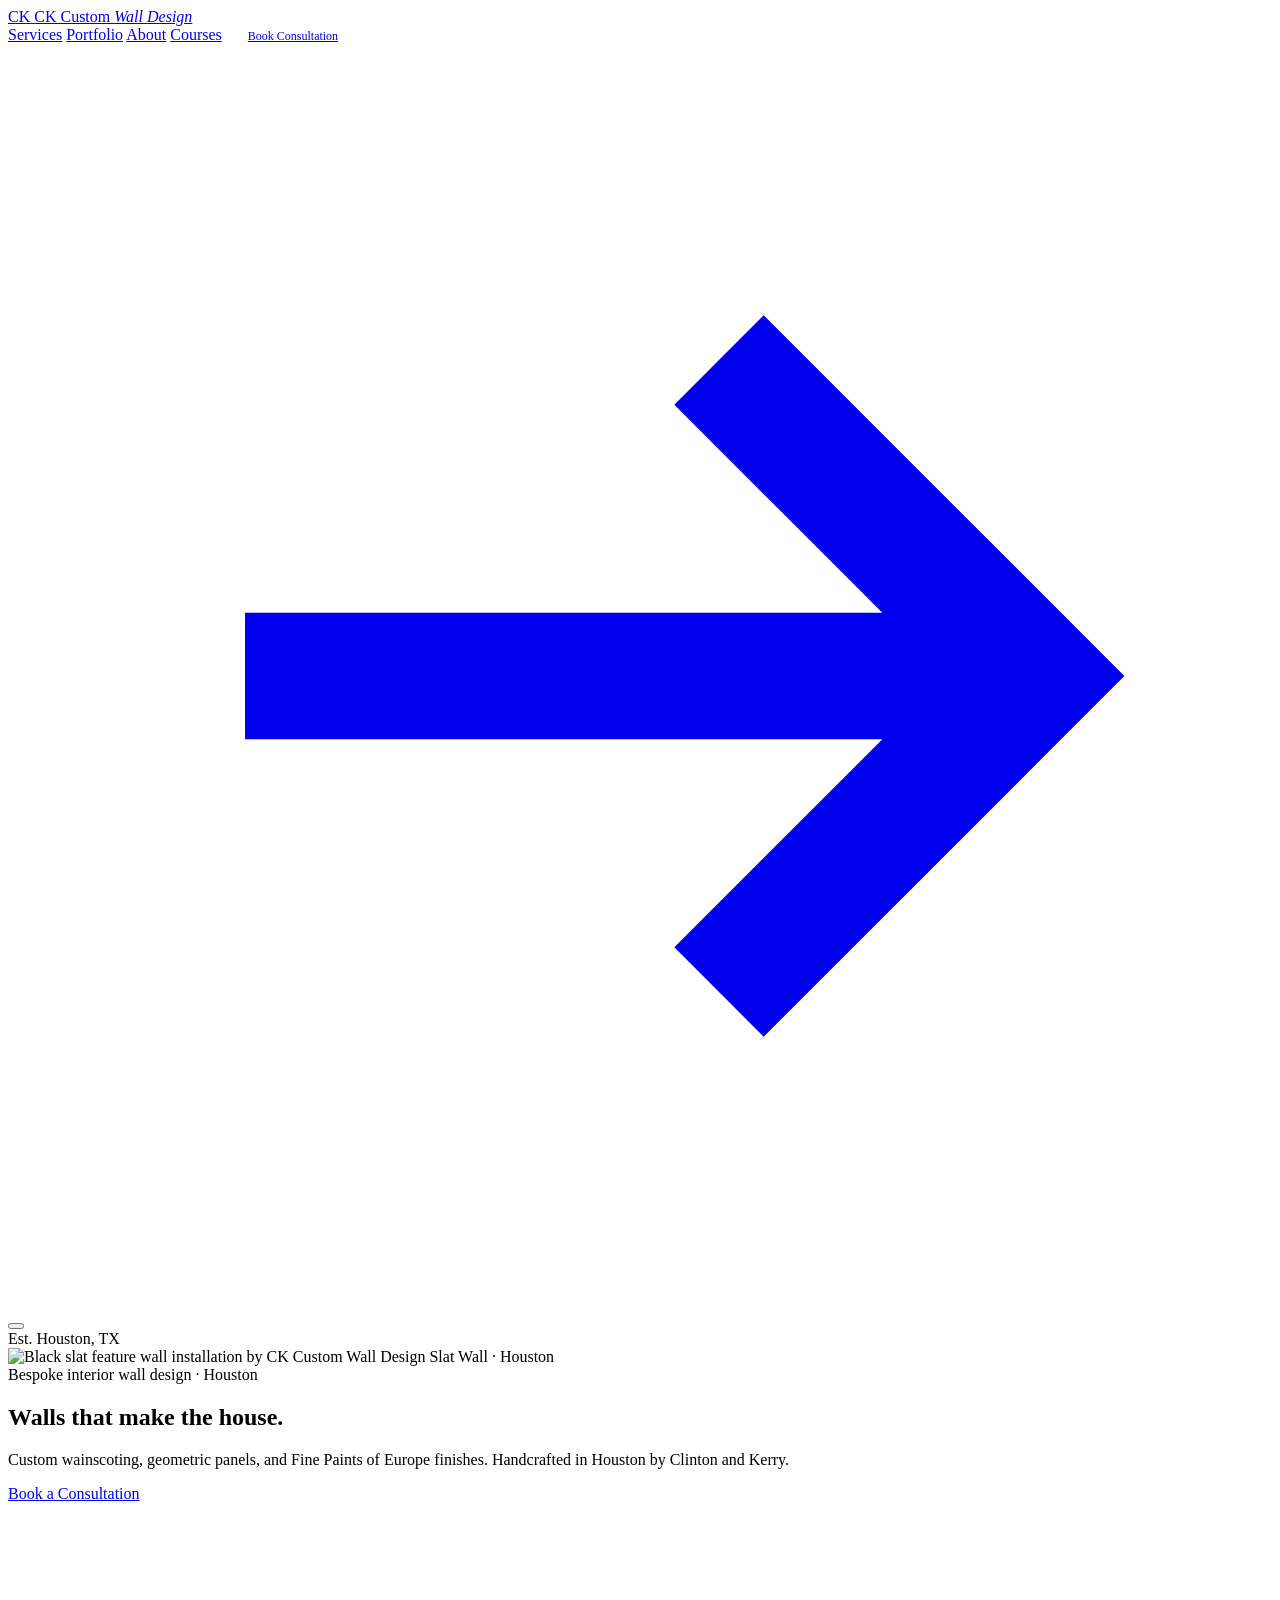
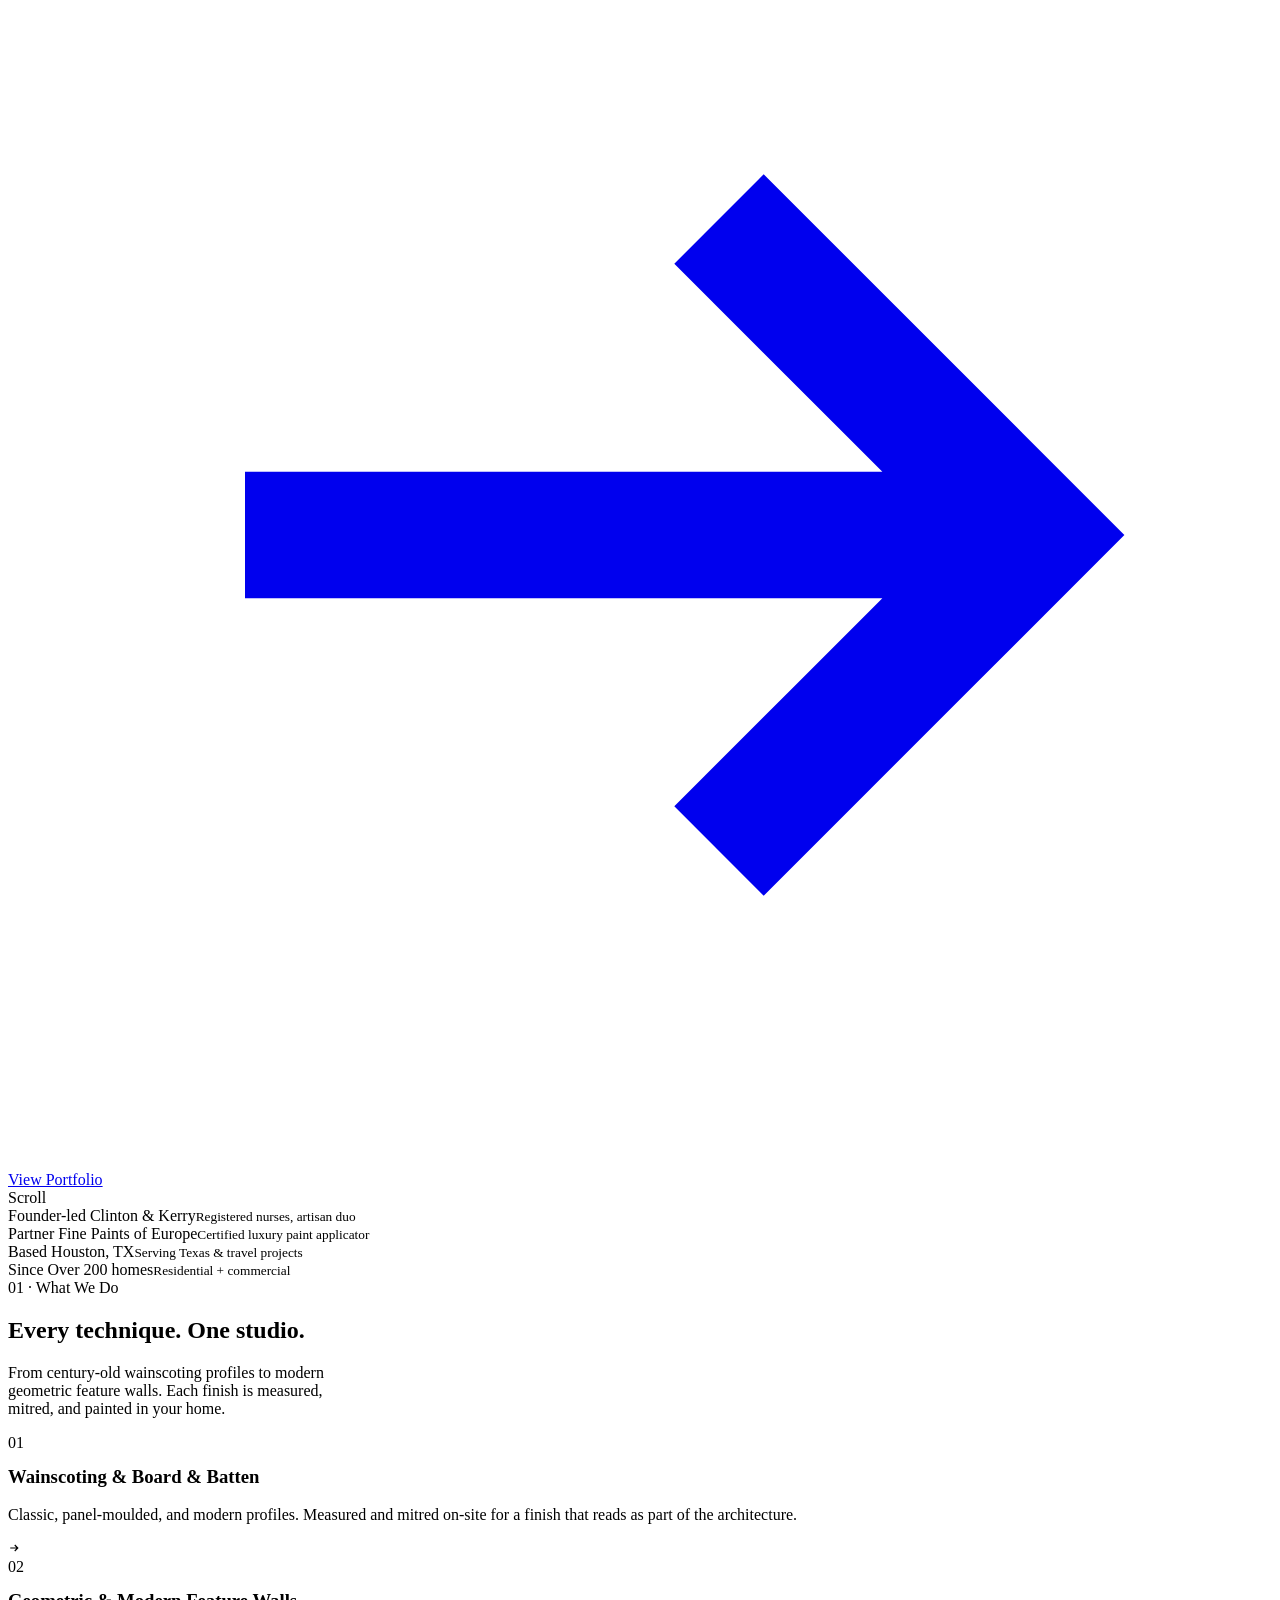
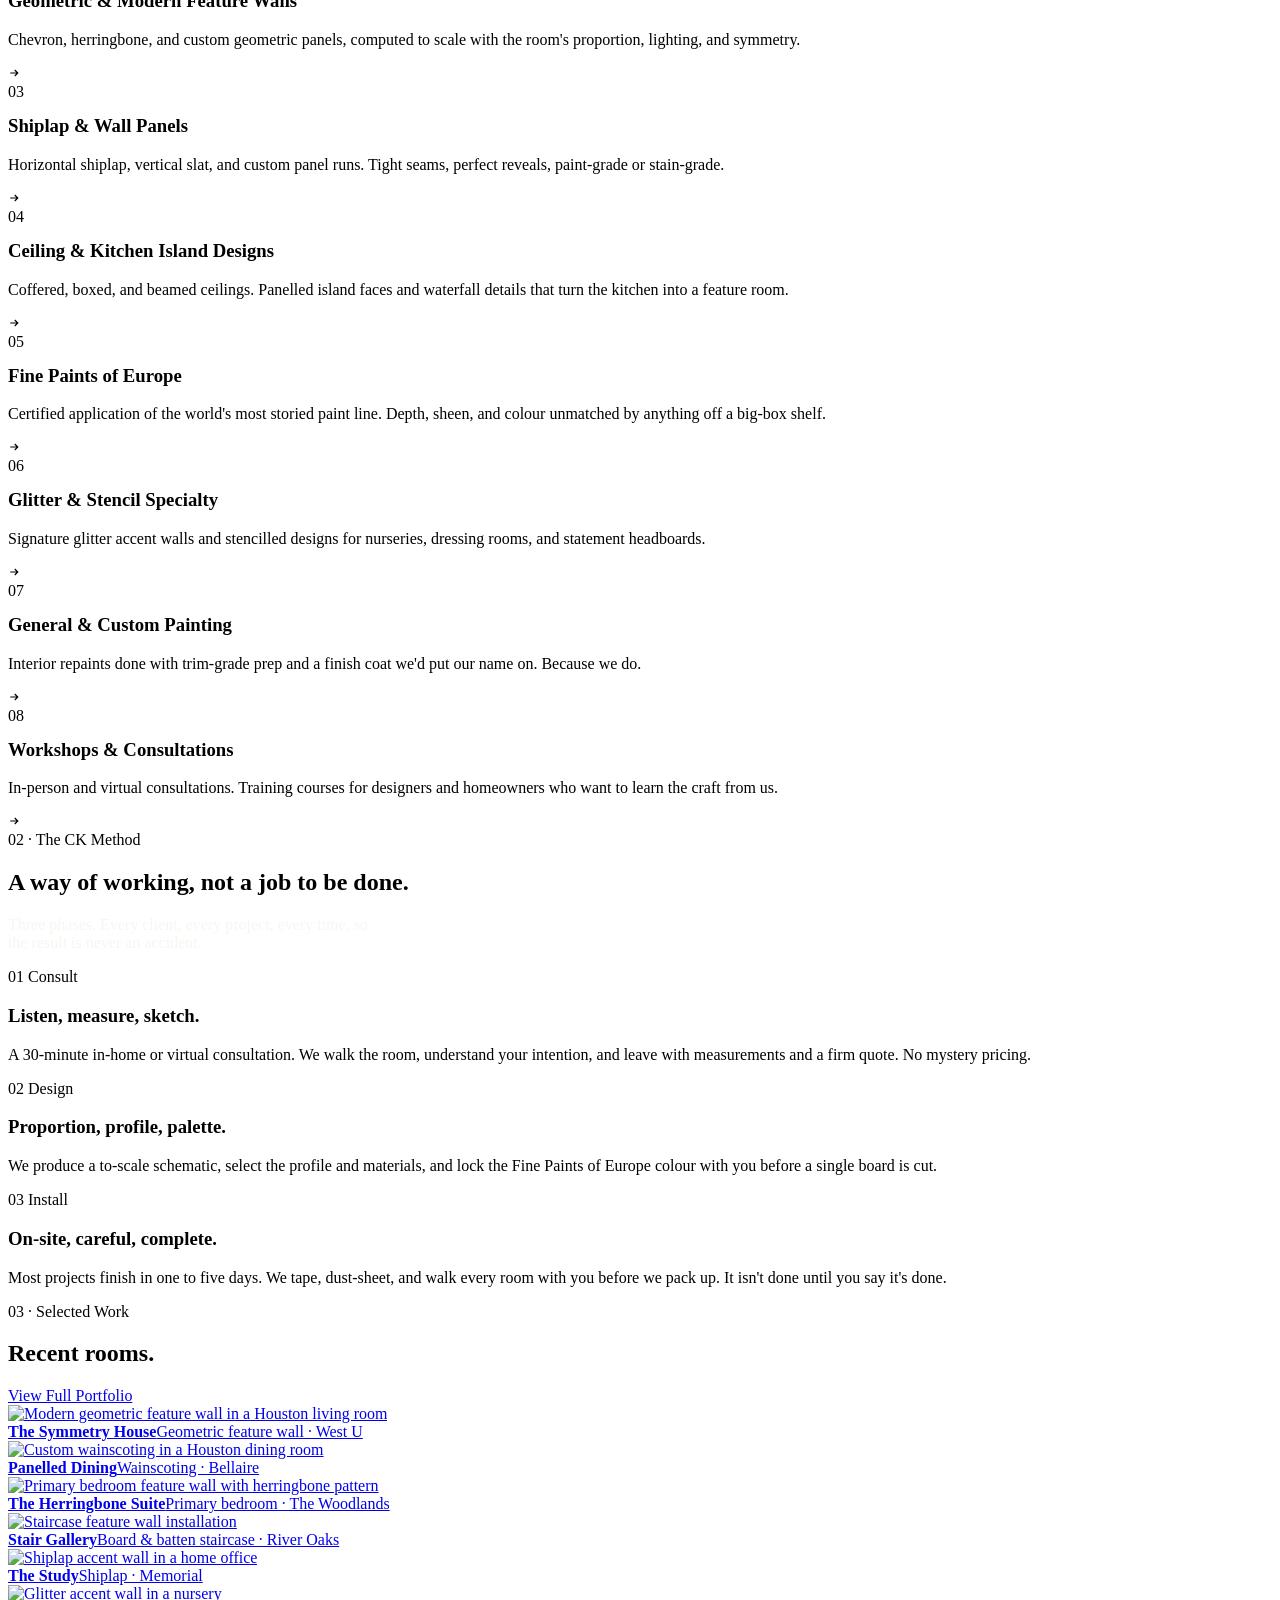
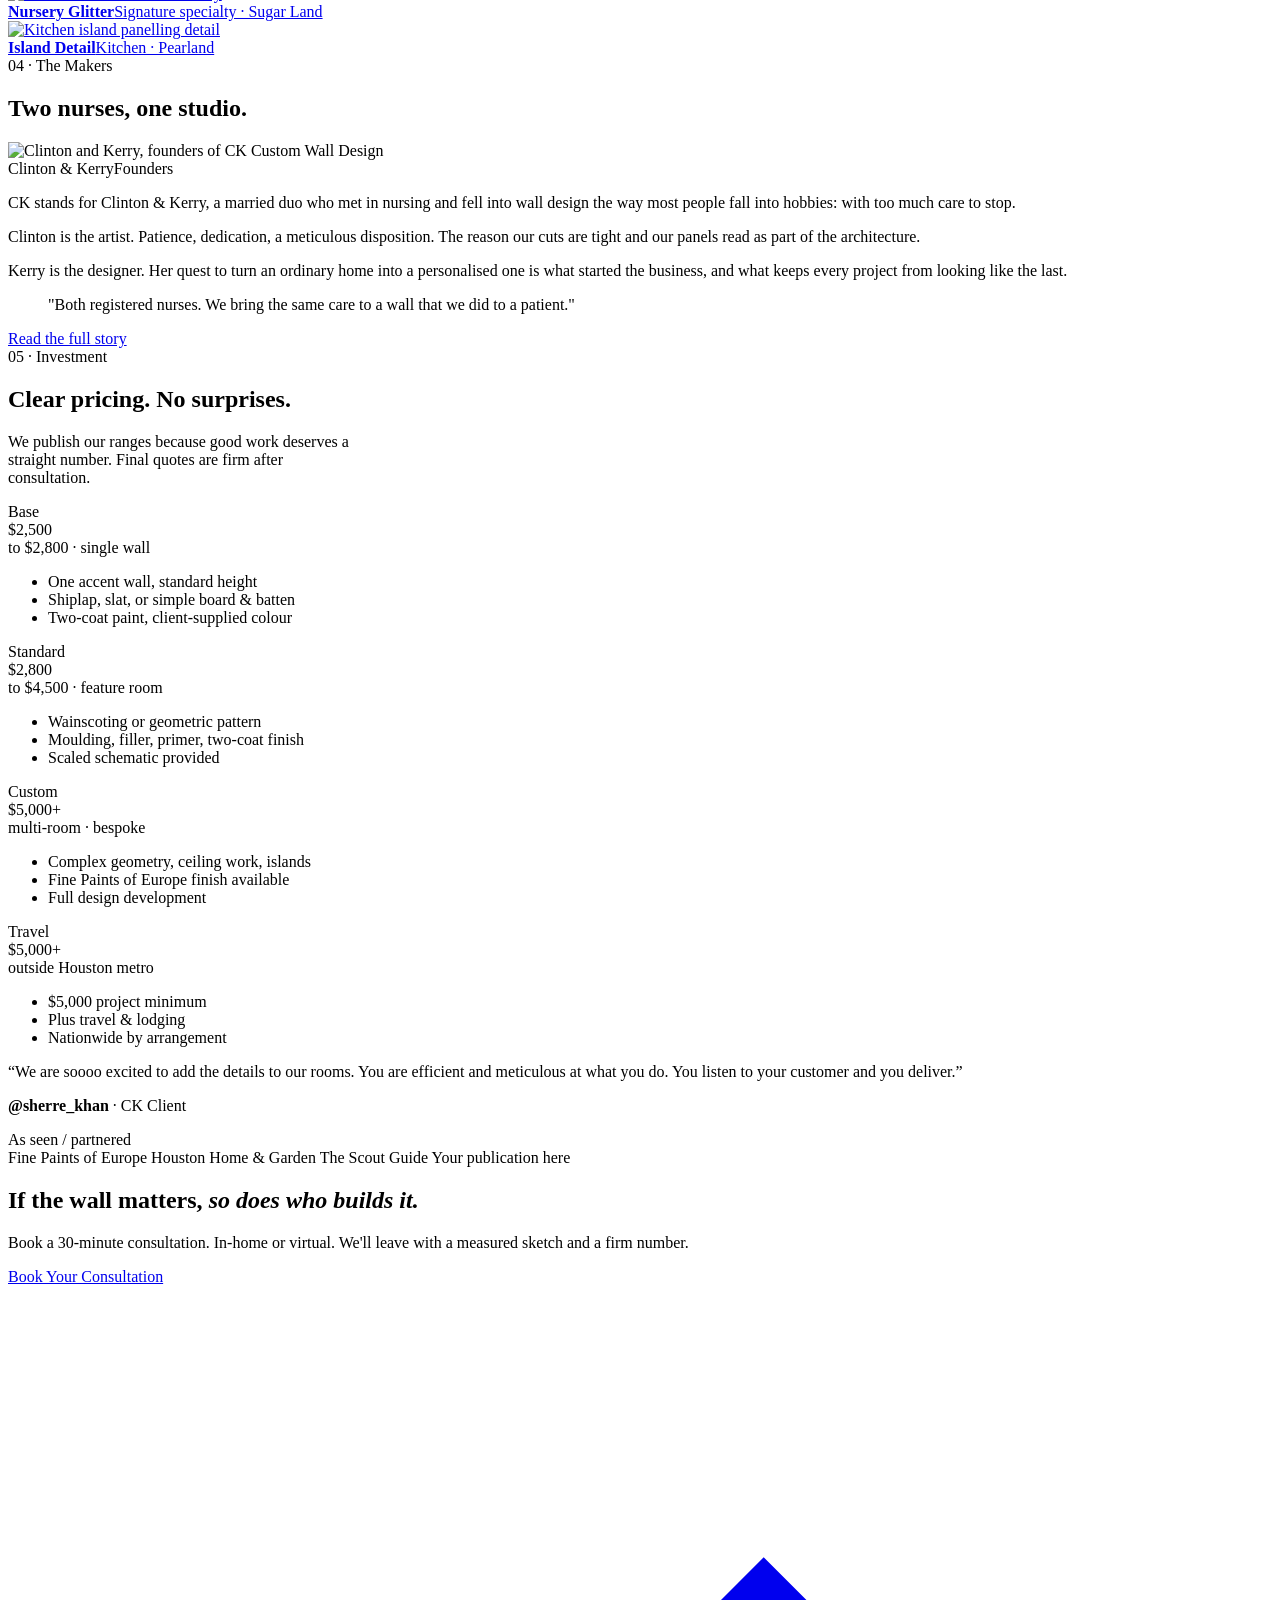
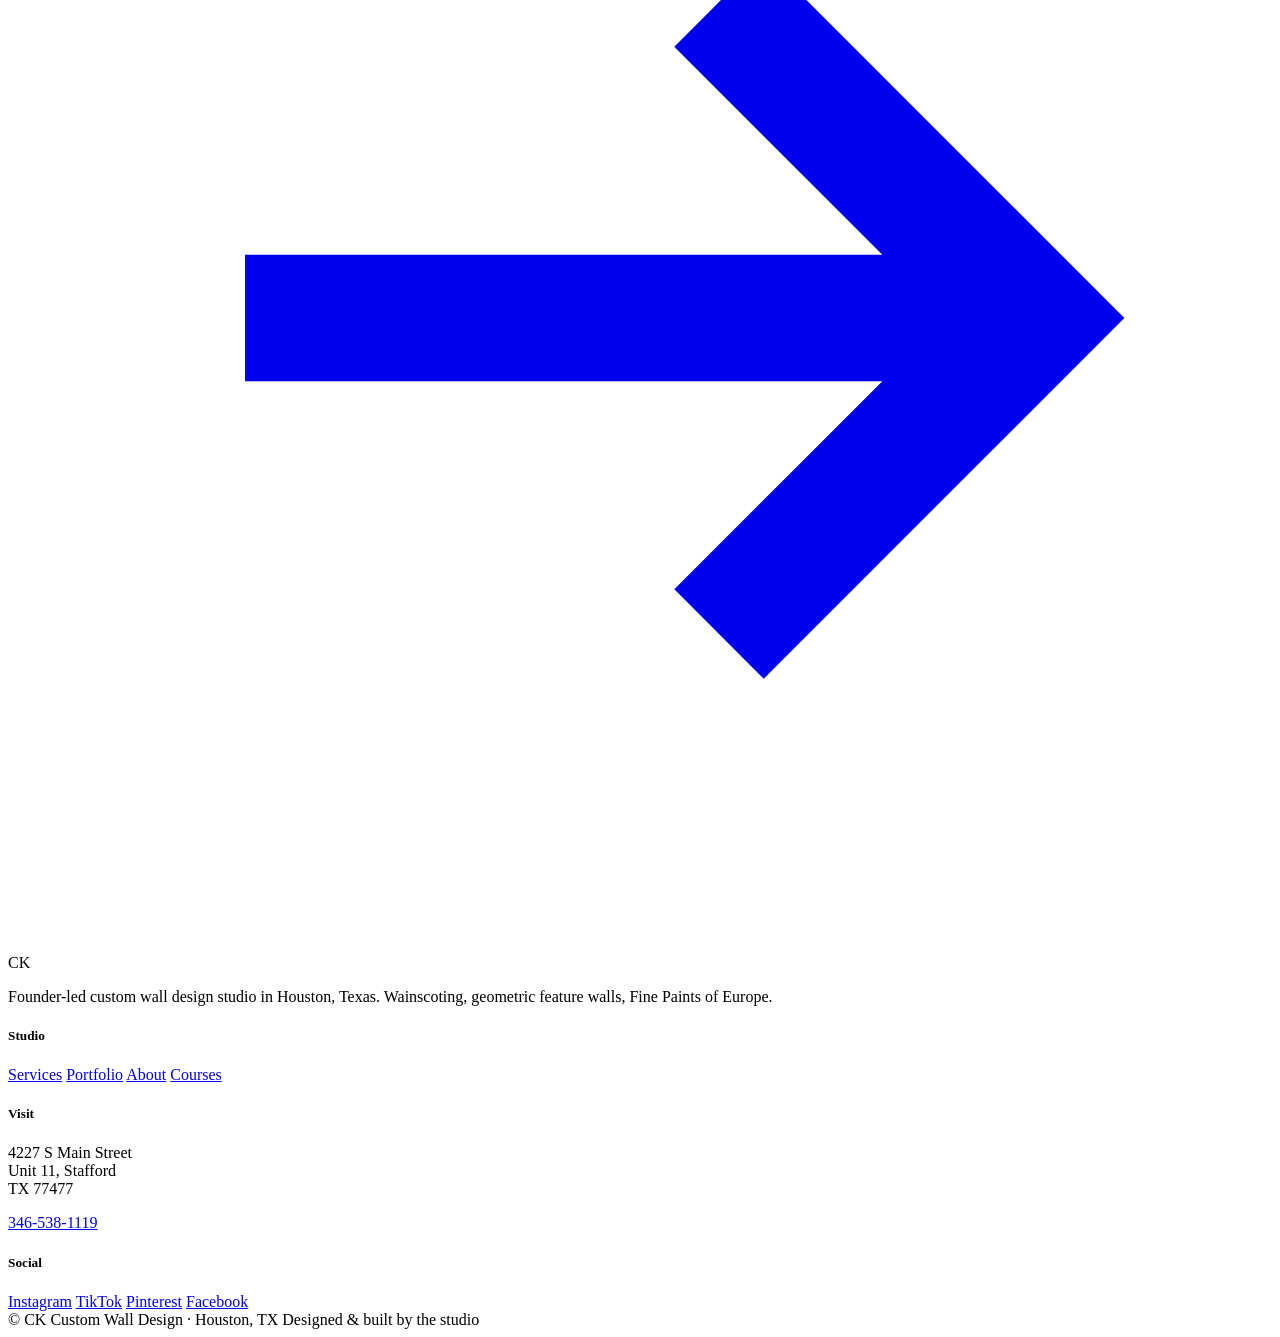
==== site/index.html @ 5514e790 "Initial commit: CK Custom Wall Design rebuild Research-backed rebuild of ckcustomwalldesign.com: - 6" ====
<!DOCTYPE html>
<html lang="en">
<head>
<meta charset="UTF-8">
<meta name="viewport" content="width=device-width,initial-scale=1">
<title>CK Custom Wall Design · Bespoke Feature Walls in Houston</title>
<meta name="description" content="Custom wainscoting, geometric panels, and Fine Paints of Europe finishes. Handcrafted in Houston by Clinton and Kerry at CK Custom Wall Design.">
<meta name="theme-color" content="#0A0A0A">

<meta property="og:type" content="website">
<meta property="og:title" content="CK Custom Wall Design · Bespoke Feature Walls in Houston">
<meta property="og:description" content="Walls that make the house. Founder-led custom wall design studio in Houston, TX.">
<meta property="og:image" content="/assets/og-image.jpg">
<meta property="og:url" content="https://www.ckcustomwalldesign.com/">
<meta name="twitter:card" content="summary_large_image">

<link rel="icon" type="image/svg+xml" href="/assets/favicon.svg">
<link rel="preconnect" href="https://fonts.googleapis.com">
<link rel="preconnect" href="https://fonts.gstatic.com" crossorigin>
<link rel="preconnect" href="https://static.wixstatic.com">
<link href="https://fonts.googleapis.com/css2?family=Instrument+Serif:ital@0;1&family=DM+Sans:wght@300;400;500;600;700&display=swap" rel="stylesheet">
<link rel="stylesheet" href="/css/styles.css">

<script type="application/ld+json">
{
  "@context":"https://schema.org",
  "@type":"LocalBusiness",
  "name":"CK Custom Wall Design",
  "alternateName":"CK Custom Accent & Feature Wall Design",
  "description":"Founder-led custom feature wall design studio in Houston, Texas. Specialists in wainscoting, geometric paneling, and Fine Paints of Europe finishes.",
  "image":"https://www.ckcustomwalldesign.com/assets/og-image.jpg",
  "url":"https://www.ckcustomwalldesign.com/",
  "telephone":"+1-346-538-1119",
  "priceRange":"$$$",
  "address":{"@type":"PostalAddress","streetAddress":"4227 S Main Street, Unit 11","addressLocality":"Stafford","addressRegion":"TX","postalCode":"77477","addressCountry":"US"},
  "founder":[{"@type":"Person","name":"Clinton"},{"@type":"Person","name":"Kerry"}],
  "sameAs":["https://www.instagram.com/ckwalldesigns","https://www.tiktok.com/@ckwalldesigns","https://www.pinterest.com/CKWallDesigns","https://www.facebook.com/CKWallDesigns"]
}
</script>
</head>
<body>

<!-- ============ NAV ============ -->
<header class="nav" role="banner">
  <a href="/" class="nav-logo" aria-label="CK Custom Wall Design home">
    <span class="mark">CK</span>
    <span>CK Custom <em>Wall Design</em></span>
  </a>
  <nav class="nav-links" aria-label="Primary">
    <a href="/services.html">Services</a>
    <a href="/portfolio.html">Portfolio</a>
    <a href="/about.html">About</a>
    <a href="https://clinton-lindo.mykajabi.com/" target="_blank" rel="noopener">Courses</a>
    <a href="/contact.html" class="btn" style="padding:10px 22px;font-size:12px">Book Consultation
      <svg class="arrow" viewBox="0 0 16 16" fill="none" stroke="currentColor" stroke-width="1.6"><path d="M3 8h10M9 4l4 4-4 4"/></svg>
    </a>
  </nav>
  <button class="nav-toggle" aria-label="Toggle menu" aria-expanded="false"><span></span></button>
</header>

<main>

<!-- ============ HERO ============ -->
<section class="hero wrap" aria-labelledby="hero-title">
  <div class="hero-mark">Est. Houston, TX</div>

  <!-- Hero feature image (swap for 3D scroll asset when ready, 3:4) -->
  <div class="hero-asset">
    <img src="/assets/portfolio/p27.jpg" alt="Black slat feature wall installation by CK Custom Wall Design" width="1080" height="1440">
    <span class="badge">Slat Wall · Houston</span>
  </div>

  <div class="hero-inner">
    <div class="hero-eyebrow">
      <span class="dot"></span>
      <span class="eyebrow">Bespoke interior wall design · Houston</span>
    </div>
    <h1 id="hero-title">Walls that make the house.</h1>
    <p class="hero-sub">Custom wainscoting, geometric panels, and Fine Paints of Europe finishes. Handcrafted in Houston by Clinton and Kerry.</p>
    <div class="hero-actions">
      <a href="/contact.html" class="btn">Book a Consultation
        <svg class="arrow" viewBox="0 0 16 16" fill="none" stroke="currentColor" stroke-width="1.6"><path d="M3 8h10M9 4l4 4-4 4"/></svg>
      </a>
      <a href="/portfolio.html" class="btn ghost">View Portfolio</a>
    </div>
  </div>

  <div class="hero-scroll-hint">
    <span>Scroll</span><span class="line"></span>
  </div>
</section>

<!-- ============ TRUST BAR ============ -->
<section class="trust" aria-label="Trust indicators">
  <div class="trust-grid">
    <div class="trust-item">
      <span class="label">Founder-led</span>
      <span class="value">Clinton &amp; Kerry<small>Registered nurses, artisan duo</small></span>
    </div>
    <div class="trust-item">
      <span class="label">Partner</span>
      <span class="value">Fine Paints of Europe<small>Certified luxury paint applicator</small></span>
    </div>
    <div class="trust-item">
      <span class="label">Based</span>
      <span class="value">Houston, TX<small>Serving Texas &amp; travel projects</small></span>
    </div>
    <div class="trust-item">
      <span class="label">Since</span>
      <span class="value">Over 200 homes<small>Residential + commercial</small></span>
    </div>
  </div>
</section>

<!-- ============ SERVICES ============ -->
<section class="wrap" data-animate="head" aria-labelledby="services-title">
  <div class="section-head">
    <div class="title">
      <span class="eyebrow">01 · What We Do</span>
      <h2 id="services-title">Every technique. One studio.</h2>
    </div>
    <p class="section-head-right" style="max-width:360px;color:var(--muted)">From century-old wainscoting profiles to modern geometric feature walls. Each finish is measured, mitred, and painted in your home.</p>
  </div>

  <div class="services-grid">
    <article class="service-card">
      <div><span class="num">01</span><h3 style="margin-top:14px">Wainscoting &amp; Board &amp; Batten</h3></div>
      <p>Classic, panel-moulded, and modern profiles. Measured and mitred on-site for a finish that reads as part of the architecture.</p>
      <div class="arrow"><svg width="12" height="12" viewBox="0 0 16 16" fill="none" stroke="currentColor" stroke-width="1.6"><path d="M3 8h10M9 4l4 4-4 4"/></svg></div>
    </article>
    <article class="service-card">
      <div><span class="num">02</span><h3 style="margin-top:14px">Geometric &amp; Modern Feature Walls</h3></div>
      <p>Chevron, herringbone, and custom geometric panels, computed to scale with the room's proportion, lighting, and symmetry.</p>
      <div class="arrow"><svg width="12" height="12" viewBox="0 0 16 16" fill="none" stroke="currentColor" stroke-width="1.6"><path d="M3 8h10M9 4l4 4-4 4"/></svg></div>
    </article>
    <article class="service-card">
      <div><span class="num">03</span><h3 style="margin-top:14px">Shiplap &amp; Wall Panels</h3></div>
      <p>Horizontal shiplap, vertical slat, and custom panel runs. Tight seams, perfect reveals, paint-grade or stain-grade.</p>
      <div class="arrow"><svg width="12" height="12" viewBox="0 0 16 16" fill="none" stroke="currentColor" stroke-width="1.6"><path d="M3 8h10M9 4l4 4-4 4"/></svg></div>
    </article>
    <article class="service-card">
      <div><span class="num">04</span><h3 style="margin-top:14px">Ceiling &amp; Kitchen Island Designs</h3></div>
      <p>Coffered, boxed, and beamed ceilings. Panelled island faces and waterfall details that turn the kitchen into a feature room.</p>
      <div class="arrow"><svg width="12" height="12" viewBox="0 0 16 16" fill="none" stroke="currentColor" stroke-width="1.6"><path d="M3 8h10M9 4l4 4-4 4"/></svg></div>
    </article>
    <article class="service-card">
      <div><span class="num">05</span><h3 style="margin-top:14px">Fine Paints of Europe</h3></div>
      <p>Certified application of the world's most storied paint line. Depth, sheen, and colour unmatched by anything off a big-box shelf.</p>
      <div class="arrow"><svg width="12" height="12" viewBox="0 0 16 16" fill="none" stroke="currentColor" stroke-width="1.6"><path d="M3 8h10M9 4l4 4-4 4"/></svg></div>
    </article>
    <article class="service-card">
      <div><span class="num">06</span><h3 style="margin-top:14px">Glitter &amp; Stencil Specialty</h3></div>
      <p>Signature glitter accent walls and stencilled designs for nurseries, dressing rooms, and statement headboards.</p>
      <div class="arrow"><svg width="12" height="12" viewBox="0 0 16 16" fill="none" stroke="currentColor" stroke-width="1.6"><path d="M3 8h10M9 4l4 4-4 4"/></svg></div>
    </article>
    <article class="service-card">
      <div><span class="num">07</span><h3 style="margin-top:14px">General &amp; Custom Painting</h3></div>
      <p>Interior repaints done with trim-grade prep and a finish coat we'd put our name on. Because we do.</p>
      <div class="arrow"><svg width="12" height="12" viewBox="0 0 16 16" fill="none" stroke="currentColor" stroke-width="1.6"><path d="M3 8h10M9 4l4 4-4 4"/></svg></div>
    </article>
    <article class="service-card">
      <div><span class="num">08</span><h3 style="margin-top:14px">Workshops &amp; Consultations</h3></div>
      <p>In-person and virtual consultations. Training courses for designers and homeowners who want to learn the craft from us.</p>
      <div class="arrow"><svg width="12" height="12" viewBox="0 0 16 16" fill="none" stroke="currentColor" stroke-width="1.6"><path d="M3 8h10M9 4l4 4-4 4"/></svg></div>
    </article>
  </div>
</section>

<!-- ============ METHOD ============ -->
<section class="method" data-animate="head" aria-labelledby="method-title">
  <div class="wrap">
    <div class="section-head">
      <div class="title">
        <span class="eyebrow">02 · The CK Method</span>
        <h2 id="method-title">A way of working, not a job to be done.</h2>
      </div>
      <p class="section-head-right" style="max-width:360px;color:rgba(246,241,234,.7)">Three phases. Every client, every project, every time, so the result is never an accident.</p>
    </div>

    <div class="method-steps">
      <div class="method-step">
        <span class="index">01</span>
        <span class="n">Consult</span>
        <h3>Listen, measure, sketch.</h3>
        <p>A 30-minute in-home or virtual consultation. We walk the room, understand your intention, and leave with measurements and a firm quote. No mystery pricing.</p>
      </div>
      <div class="method-step">
        <span class="index">02</span>
        <span class="n">Design</span>
        <h3>Proportion, profile, palette.</h3>
        <p>We produce a to-scale schematic, select the profile and materials, and lock the Fine Paints of Europe colour with you before a single board is cut.</p>
      </div>
      <div class="method-step">
        <span class="index">03</span>
        <span class="n">Install</span>
        <h3>On-site, careful, complete.</h3>
        <p>Most projects finish in one to five days. We tape, dust-sheet, and walk every room with you before we pack up. It isn't done until you say it's done.</p>
      </div>
    </div>
  </div>
</section>

<!-- ============ SELECTED WORK ============ -->
<section class="wrap" data-animate="head" aria-labelledby="work-title">
  <div class="section-head">
    <div class="title">
      <span class="eyebrow">03 · Selected Work</span>
      <h2 id="work-title">Recent rooms.</h2>
    </div>
    <a href="/portfolio.html" class="btn ghost">View Full Portfolio</a>
  </div>

  <div class="portfolio-grid">
    <a href="/portfolio.html" class="p-tile span7">
      <img src="/assets/portfolio/p01.jpg" alt="Modern geometric feature wall in a Houston living room" loading="lazy">
      <div class="caption"><strong>The Symmetry House</strong><span>Geometric feature wall · West U</span></div>
    </a>
    <a href="/portfolio.html" class="p-tile span5">
      <img src="/assets/portfolio/p03.jpg" alt="Custom wainscoting in a Houston dining room" loading="lazy">
      <div class="caption"><strong>Panelled Dining</strong><span>Wainscoting · Bellaire</span></div>
    </a>
    <a href="/portfolio.html" class="p-tile span5">
      <img src="/assets/portfolio/p02.jpg" alt="Primary bedroom feature wall with herringbone pattern" loading="lazy">
      <div class="caption"><strong>The Herringbone Suite</strong><span>Primary bedroom · The Woodlands</span></div>
    </a>
    <a href="/portfolio.html" class="p-tile span7">
      <img src="/assets/portfolio/p05.jpg" alt="Staircase feature wall installation" loading="lazy">
      <div class="caption"><strong>Stair Gallery</strong><span>Board &amp; batten staircase · River Oaks</span></div>
    </a>
    <a href="/portfolio.html" class="p-tile span4" style="grid-column:span 4">
      <img src="/assets/portfolio/p06.jpg" alt="Shiplap accent wall in a home office" loading="lazy">
      <div class="caption"><strong>The Study</strong><span>Shiplap · Memorial</span></div>
    </a>
    <a href="/portfolio.html" class="p-tile span4" style="grid-column:span 4">
      <img src="/assets/portfolio/p07.jpg" alt="Glitter accent wall in a nursery" loading="lazy">
      <div class="caption"><strong>Nursery Glitter</strong><span>Signature specialty · Sugar Land</span></div>
    </a>
    <a href="/portfolio.html" class="p-tile span4" style="grid-column:span 4">
      <img src="/assets/portfolio/p08.jpg" alt="Kitchen island panelling detail" loading="lazy">
      <div class="caption"><strong>Island Detail</strong><span>Kitchen · Pearland</span></div>
    </a>
  </div>
</section>

<!-- ============ FOUNDERS ============ -->
<section class="founders" data-animate="head" aria-labelledby="founders-title">
  <div class="wrap">
    <div class="section-head">
      <div class="title">
        <span class="eyebrow">04 · The Makers</span>
        <h2 id="founders-title">Two nurses, one studio.</h2>
      </div>
    </div>

    <div class="founders-grid">
      <div class="founders-portrait">
        <img src="/assets/founders/clinton-kerry.jpg" alt="Clinton and Kerry, founders of CK Custom Wall Design" loading="lazy" width="800" height="1000">
        <div class="caption-strip"><span>Clinton &amp; Kerry</span><span>Founders</span></div>
      </div>
      <div class="founders-copy">
        <p class="lede">CK stands for Clinton &amp; Kerry, a married duo who met in nursing and fell into wall design the way most people fall into hobbies: with too much care to stop.</p>
        <p>Clinton is the artist. Patience, dedication, a meticulous disposition. The reason our cuts are tight and our panels read as part of the architecture.</p>
        <p>Kerry is the designer. Her quest to turn an ordinary home into a personalised one is what started the business, and what keeps every project from looking like the last.</p>
        <blockquote class="founders-quote">
          "Both registered nurses. We bring the same care to a wall that we did to a patient."
        </blockquote>
        <a href="/about.html" class="btn ghost">Read the full story</a>
      </div>
    </div>
  </div>
</section>

<!-- ============ PRICING ============ -->
<section class="wrap" data-animate="head" aria-labelledby="pricing-title">
  <div class="section-head">
    <div class="title">
      <span class="eyebrow">05 · Investment</span>
      <h2 id="pricing-title">Clear pricing. No surprises.</h2>
    </div>
    <p class="section-head-right" style="max-width:360px;color:var(--muted)">We publish our ranges because good work deserves a straight number. Final quotes are firm after consultation.</p>
  </div>

  <div class="pricing-grid">
    <article class="price-card">
      <span class="tier">Base</span>
      <div class="amount">$2,500</div>
      <div class="range">to $2,800 · single wall</div>
      <ul>
        <li>One accent wall, standard height</li>
        <li>Shiplap, slat, or simple board &amp; batten</li>
        <li>Two-coat paint, client-supplied colour</li>
      </ul>
    </article>
    <article class="price-card">
      <span class="tier">Standard</span>
      <div class="amount">$2,800</div>
      <div class="range">to $4,500 · feature room</div>
      <ul>
        <li>Wainscoting or geometric pattern</li>
        <li>Moulding, filler, primer, two-coat finish</li>
        <li>Scaled schematic provided</li>
      </ul>
    </article>
    <article class="price-card">
      <span class="tier">Custom</span>
      <div class="amount">$5,000+</div>
      <div class="range">multi-room · bespoke</div>
      <ul>
        <li>Complex geometry, ceiling work, islands</li>
        <li>Fine Paints of Europe finish available</li>
        <li>Full design development</li>
      </ul>
    </article>
    <article class="price-card">
      <span class="tier">Travel</span>
      <div class="amount">$5,000+</div>
      <div class="range">outside Houston metro</div>
      <ul>
        <li>$5,000 project minimum</li>
        <li>Plus travel &amp; lodging</li>
        <li>Nationwide by arrangement</li>
      </ul>
    </article>
  </div>
</section>

<!-- ============ QUOTE ============ -->
<section class="quote" aria-label="Client testimonial">
  <q>We are soooo excited to add the details to our rooms. You are efficient and meticulous at what you do. You listen to your customer and you deliver.</q>
  <p class="attr"><strong>@sherre_khan</strong> · CK Client</p>
</section>

<!-- ============ PRESS ============ -->
<section class="press" aria-label="Featured in">
  <div class="press-inner">
    <span class="press-label">As seen / partnered</span>
    <div class="press-logos">
      <span>Fine Paints of Europe</span>
      <span>Houston Home &amp; Garden</span>
      <span>The Scout Guide</span>
      <span class="placeholder">Your publication here</span>
    </div>
  </div>
</section>

<!-- ============ FINAL CTA ============ -->
<section class="final-cta" aria-label="Book consultation">
  <div class="final-cta-inner">
    <h2>If the wall matters, <em>so does who builds it.</em></h2>
    <p>Book a 30-minute consultation. In-home or virtual. We'll leave with a measured sketch and a firm number.</p>
    <a href="/contact.html" class="btn on-dark">Book Your Consultation
      <svg class="arrow" viewBox="0 0 16 16" fill="none" stroke="currentColor" stroke-width="1.6"><path d="M3 8h10M9 4l4 4-4 4"/></svg>
    </a>
  </div>
</section>

</main>

<!-- ============ FOOTER ============ -->
<footer>
  <div class="footer-grid">
    <div class="footer-brand">
      <span class="mark">CK</span>
      <p>Founder-led custom wall design studio in Houston, Texas. Wainscoting, geometric feature walls, Fine Paints of Europe.</p>
    </div>
    <div class="footer-col">
      <h5>Studio</h5>
      <a href="/services.html">Services</a>
      <a href="/portfolio.html">Portfolio</a>
      <a href="/about.html">About</a>
      <a href="https://clinton-lindo.mykajabi.com/" target="_blank" rel="noopener">Courses</a>
    </div>
    <div class="footer-col">
      <h5>Visit</h5>
      <p>4227 S Main Street<br>Unit 11, Stafford<br>TX 77477</p>
      <a href="tel:+13465381119">346-538-1119</a>
    </div>
    <div class="footer-col">
      <h5>Social</h5>
      <a href="https://www.instagram.com/ckwalldesigns" rel="noopener">Instagram</a>
      <a href="https://www.tiktok.com/@ckwalldesigns" rel="noopener">TikTok</a>
      <a href="https://www.pinterest.com/CKWallDesigns" rel="noopener">Pinterest</a>
      <a href="https://www.facebook.com/CKWallDesigns" rel="noopener">Facebook</a>
    </div>
  </div>
  <div class="footer-bottom">
    <span>© <span data-year></span> CK Custom Wall Design · Houston, TX</span>
    <span>Designed &amp; built by the studio</span>
  </div>
</footer>

<script src="https://cdnjs.cloudflare.com/ajax/libs/gsap/3.12.5/gsap.min.js" defer></script>
<script src="https://cdnjs.cloudflare.com/ajax/libs/gsap/3.12.5/ScrollTrigger.min.js" defer></script>
<script src="/js/main.js" defer></script>

</body>
</html>
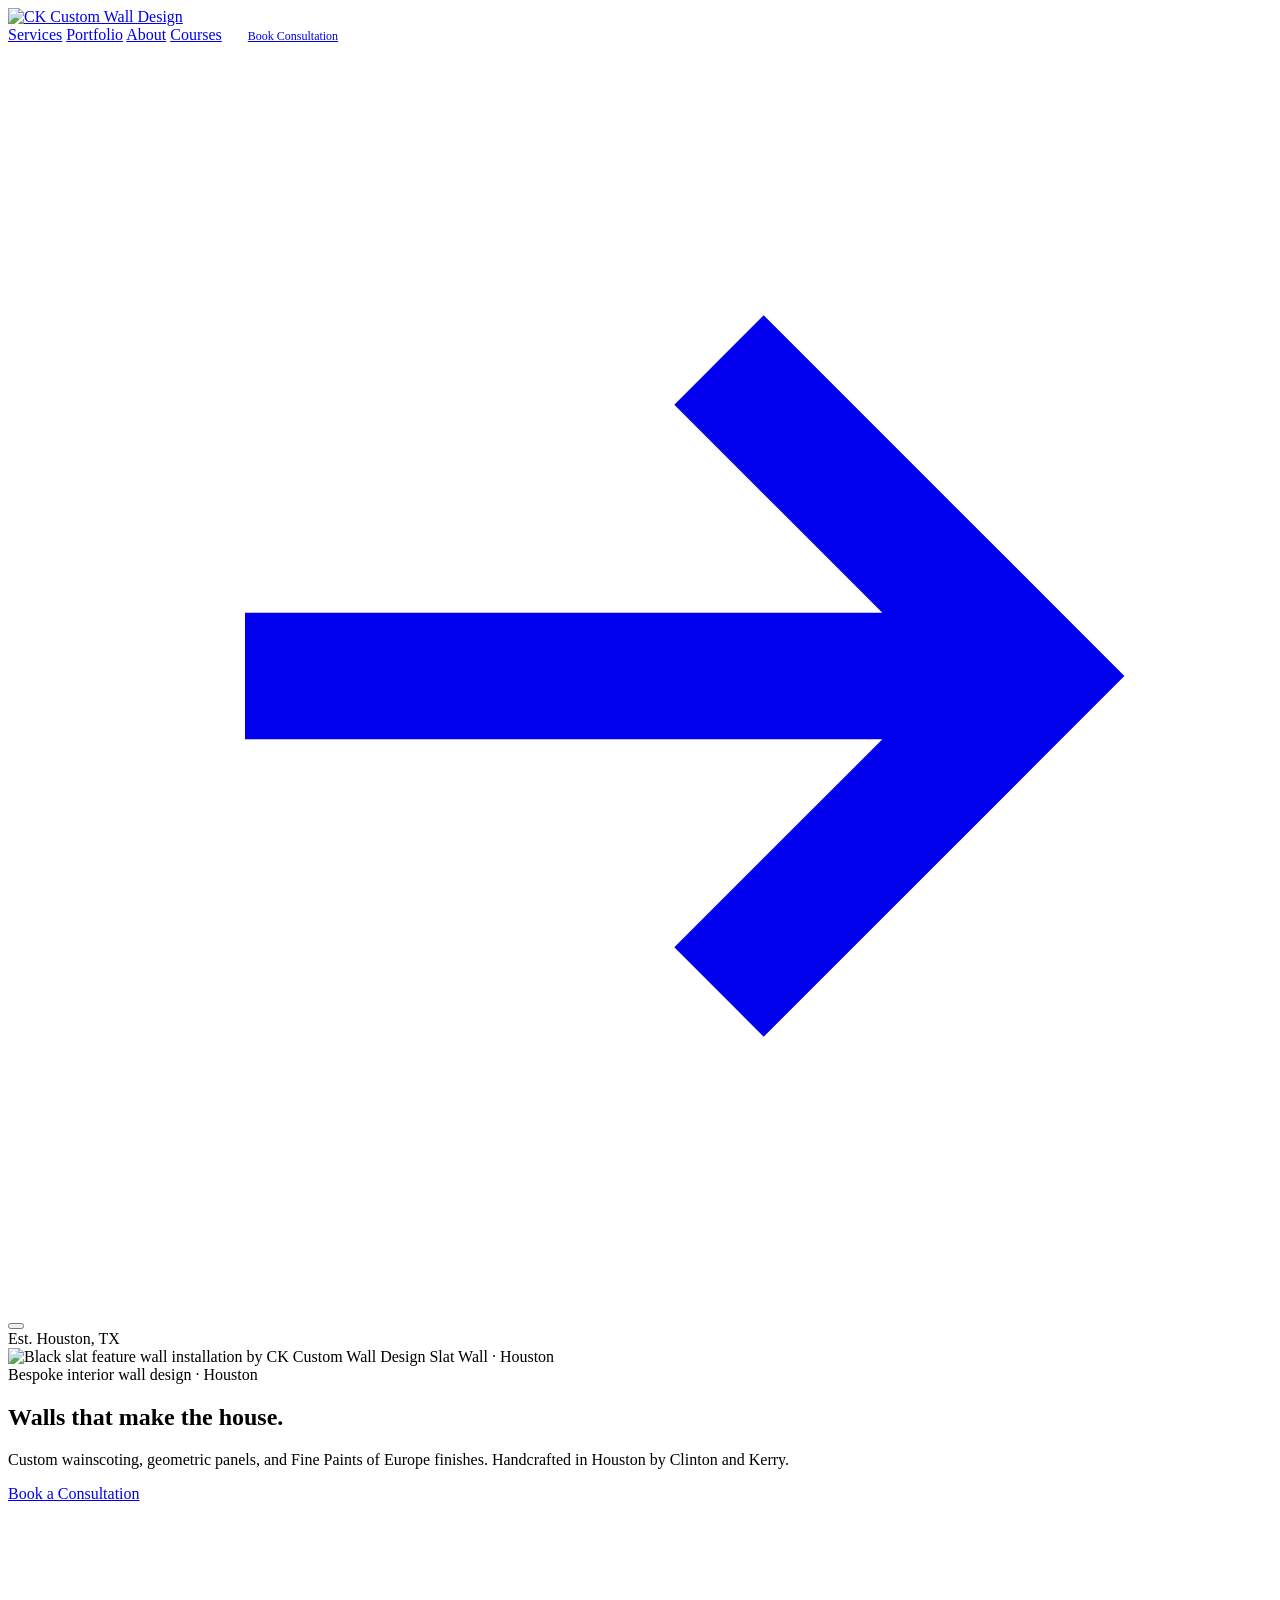
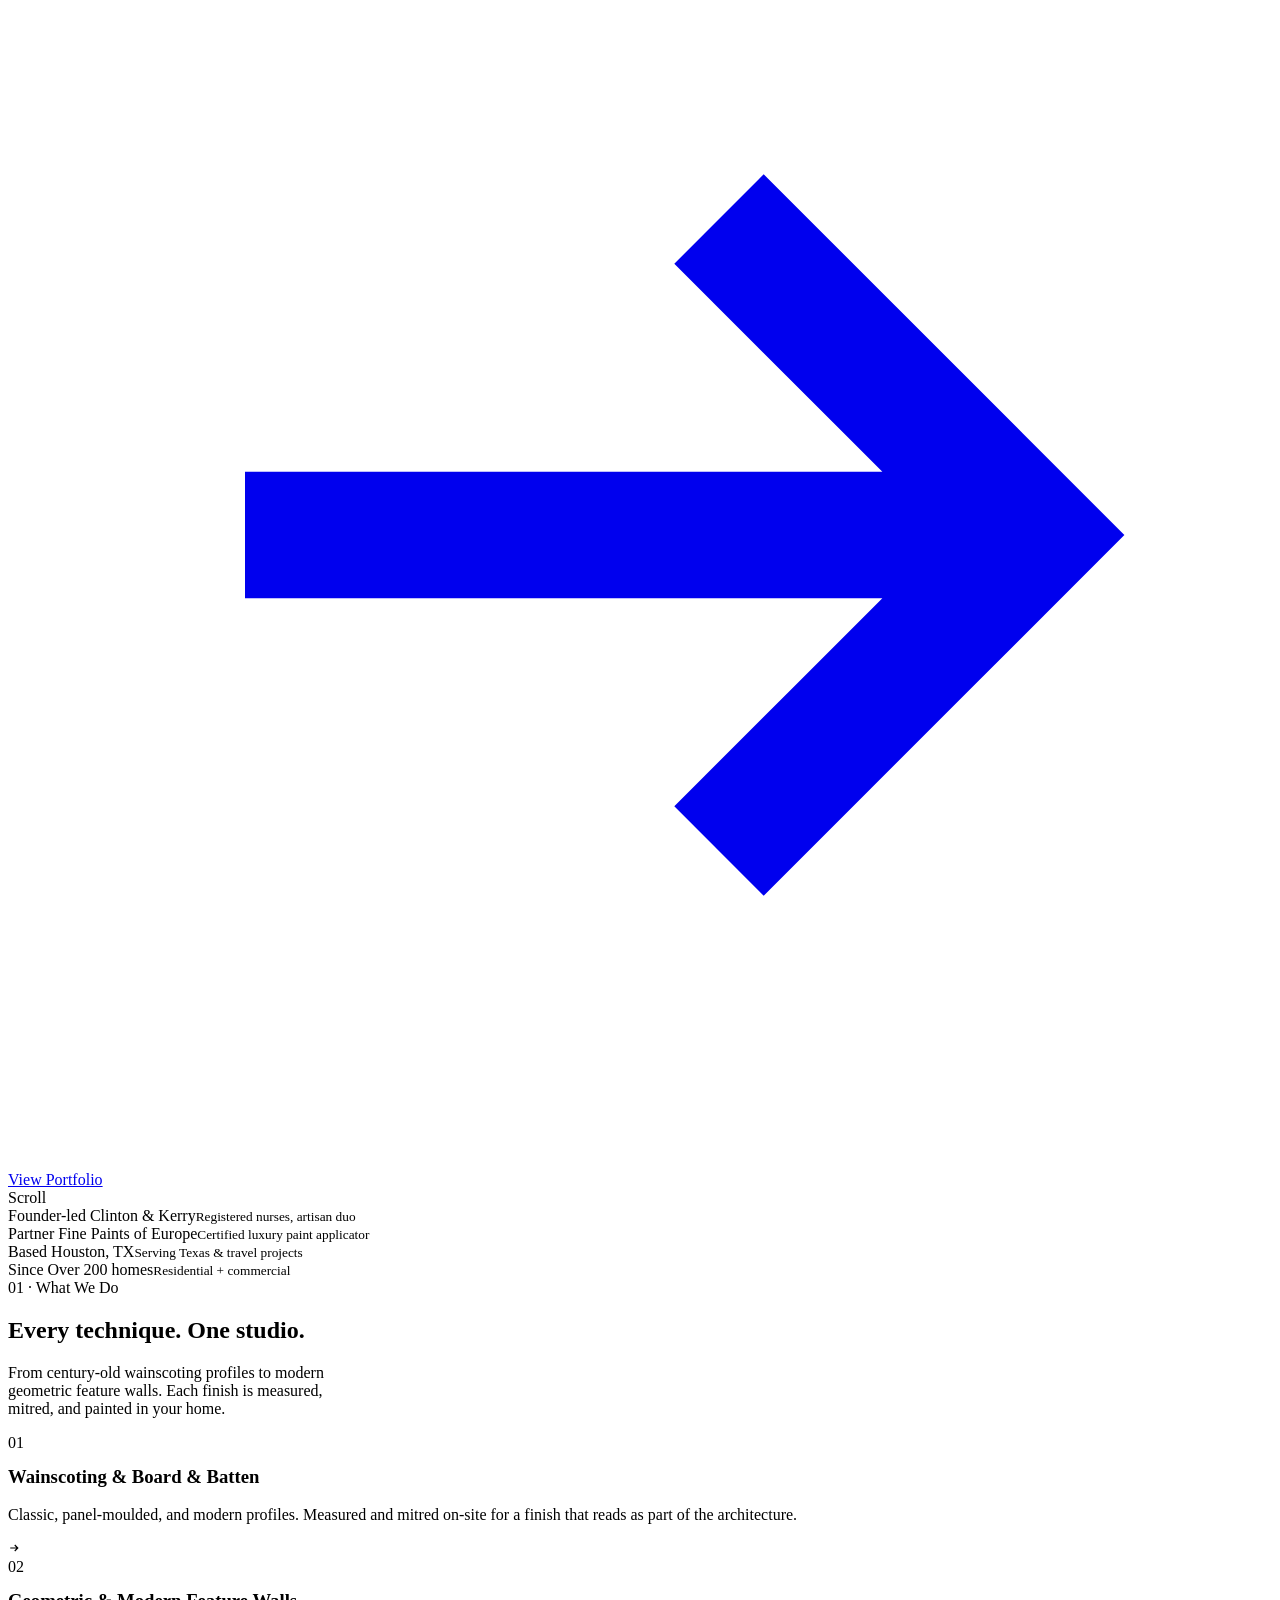
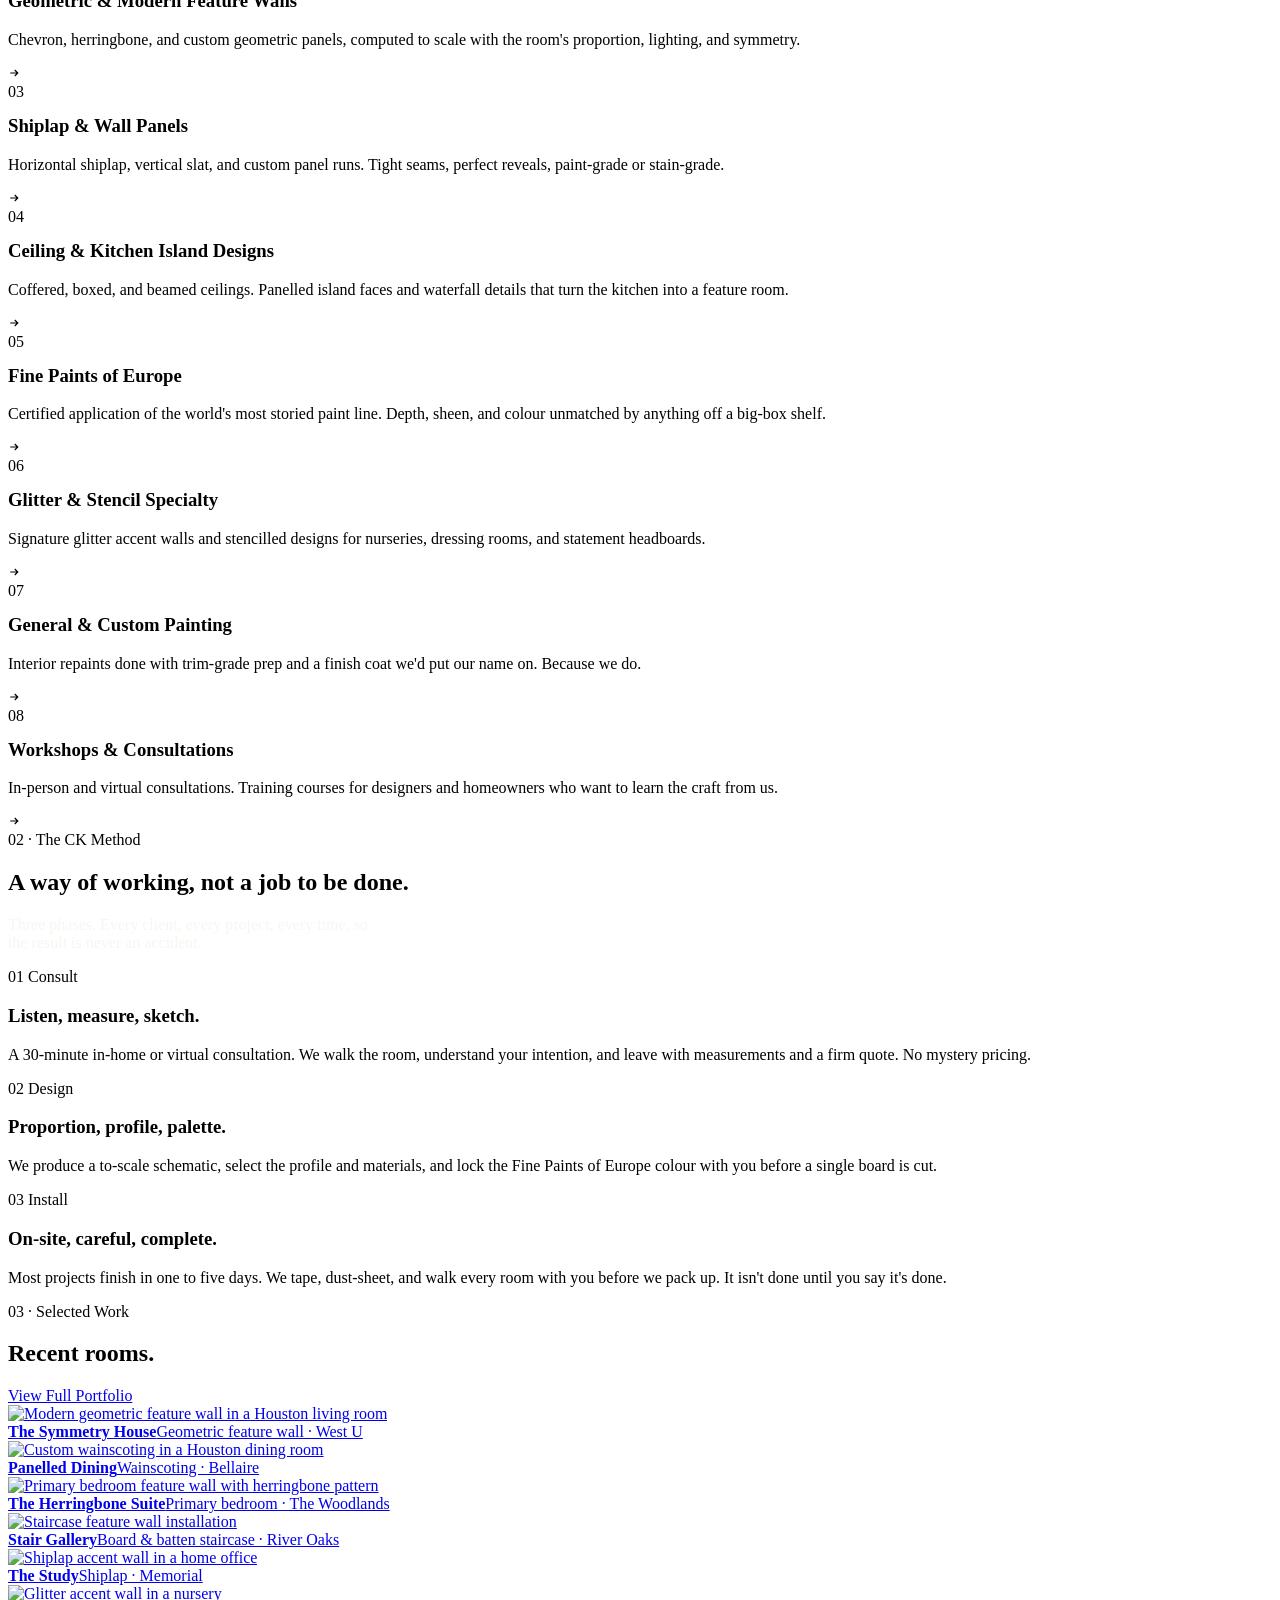
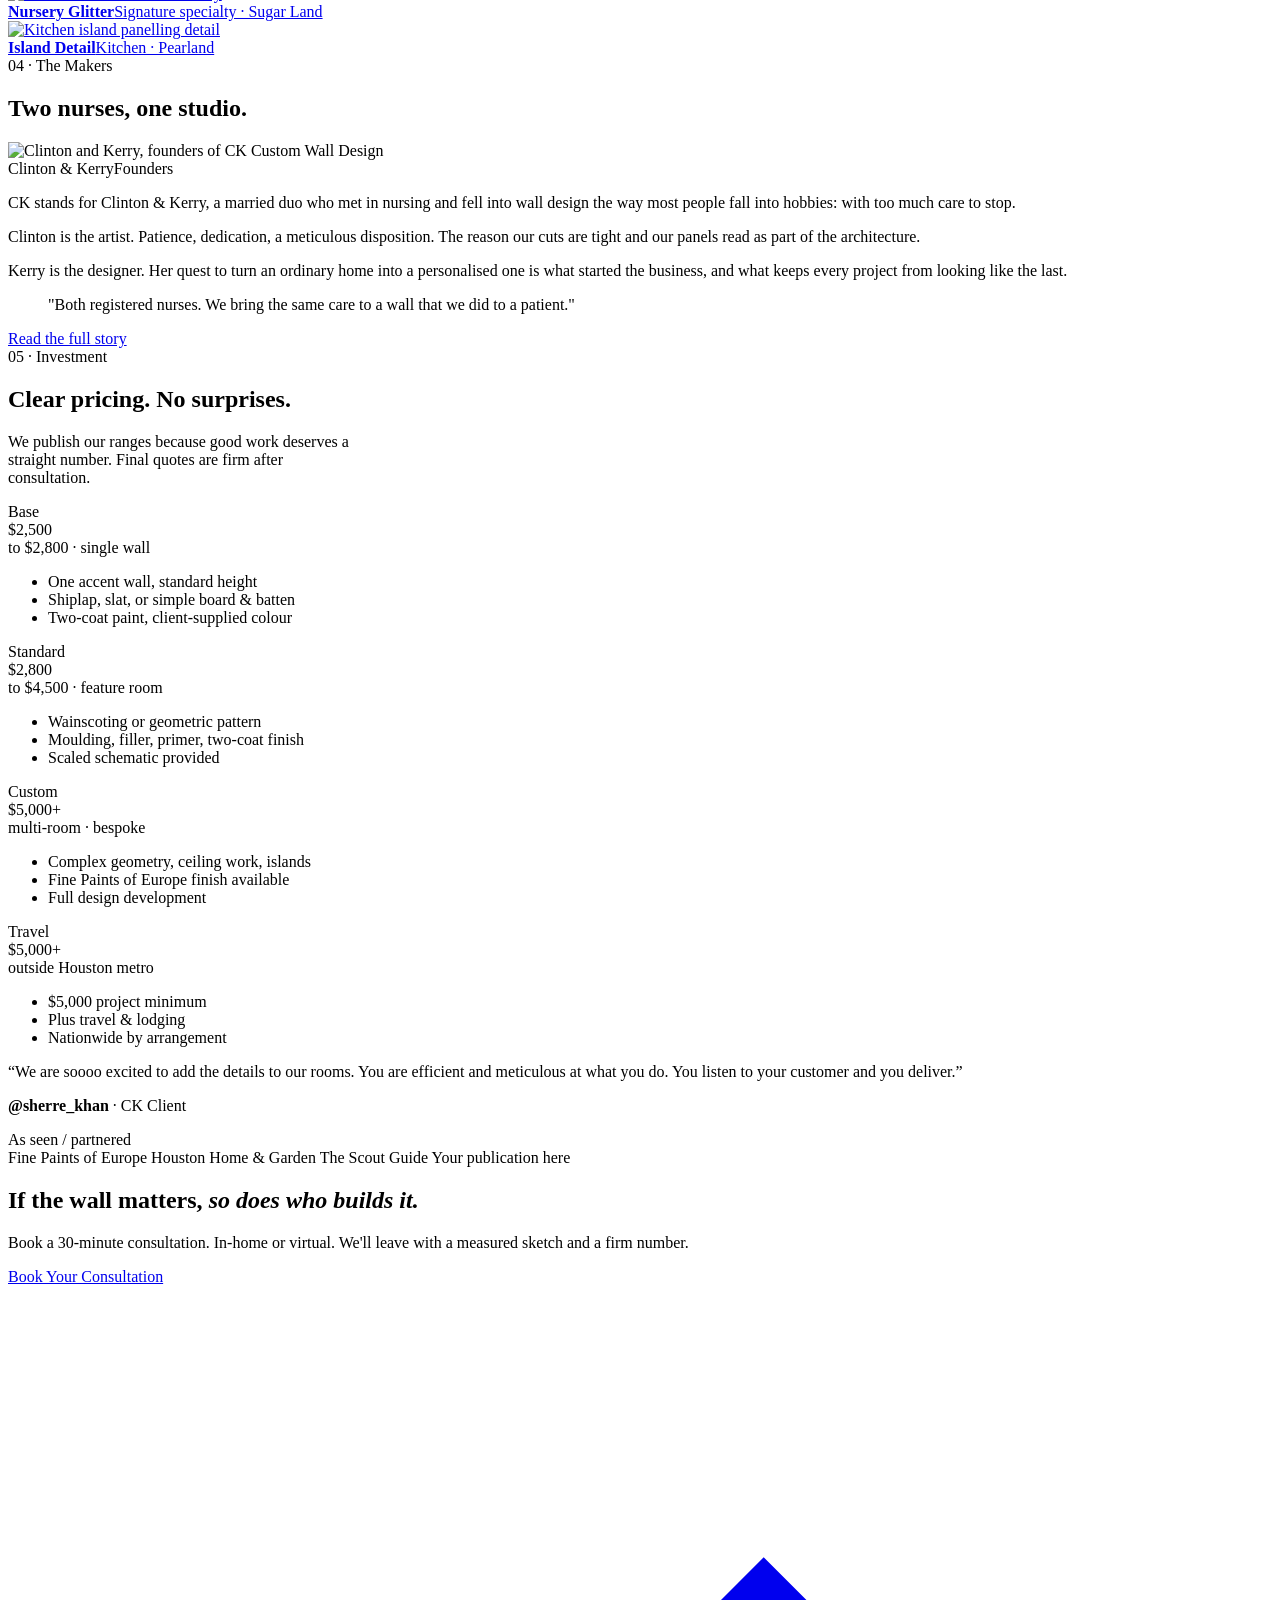
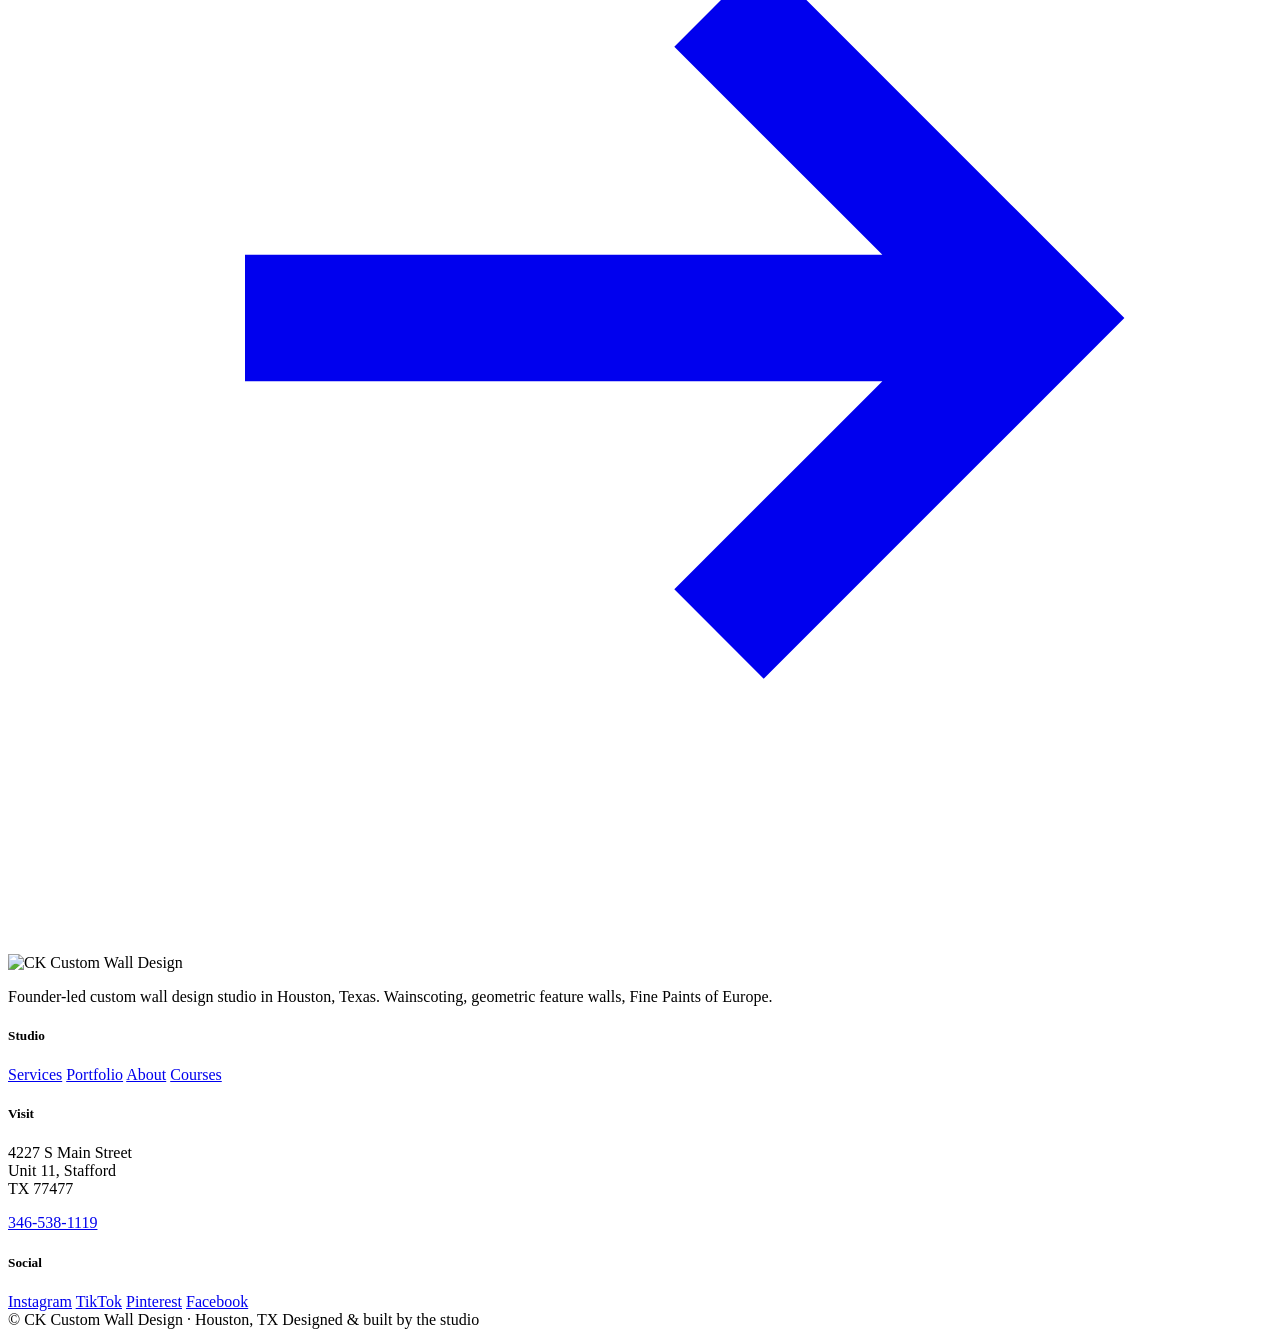
==== commit efd394a7: "Add brand logo to nav and footer - Replaces the CK text mark + wordmark in the nav with the silver-K" ====
--- a/site/index.html
+++ b/site/index.html
@@ -43,8 +43,7 @@
 <!-- ============ NAV ============ -->
 <header class="nav" role="banner">
   <a href="/" class="nav-logo" aria-label="CK Custom Wall Design home">
-    <span class="mark">CK</span>
-    <span>CK Custom <em>Wall Design</em></span>
+    <img src="/assets/logo-nav.png" alt="CK Custom Wall Design" width="180" height="225">
   </a>
   <nav class="nav-links" aria-label="Primary">
     <a href="/services.html">Services</a>
@@ -360,7 +359,7 @@
 <footer>
   <div class="footer-grid">
     <div class="footer-brand">
-      <span class="mark">CK</span>
+      <img src="/assets/logo-nav.png" alt="CK Custom Wall Design" width="180" height="225">
       <p>Founder-led custom wall design studio in Houston, Texas. Wainscoting, geometric feature walls, Fine Paints of Europe.</p>
     </div>
     <div class="footer-col">
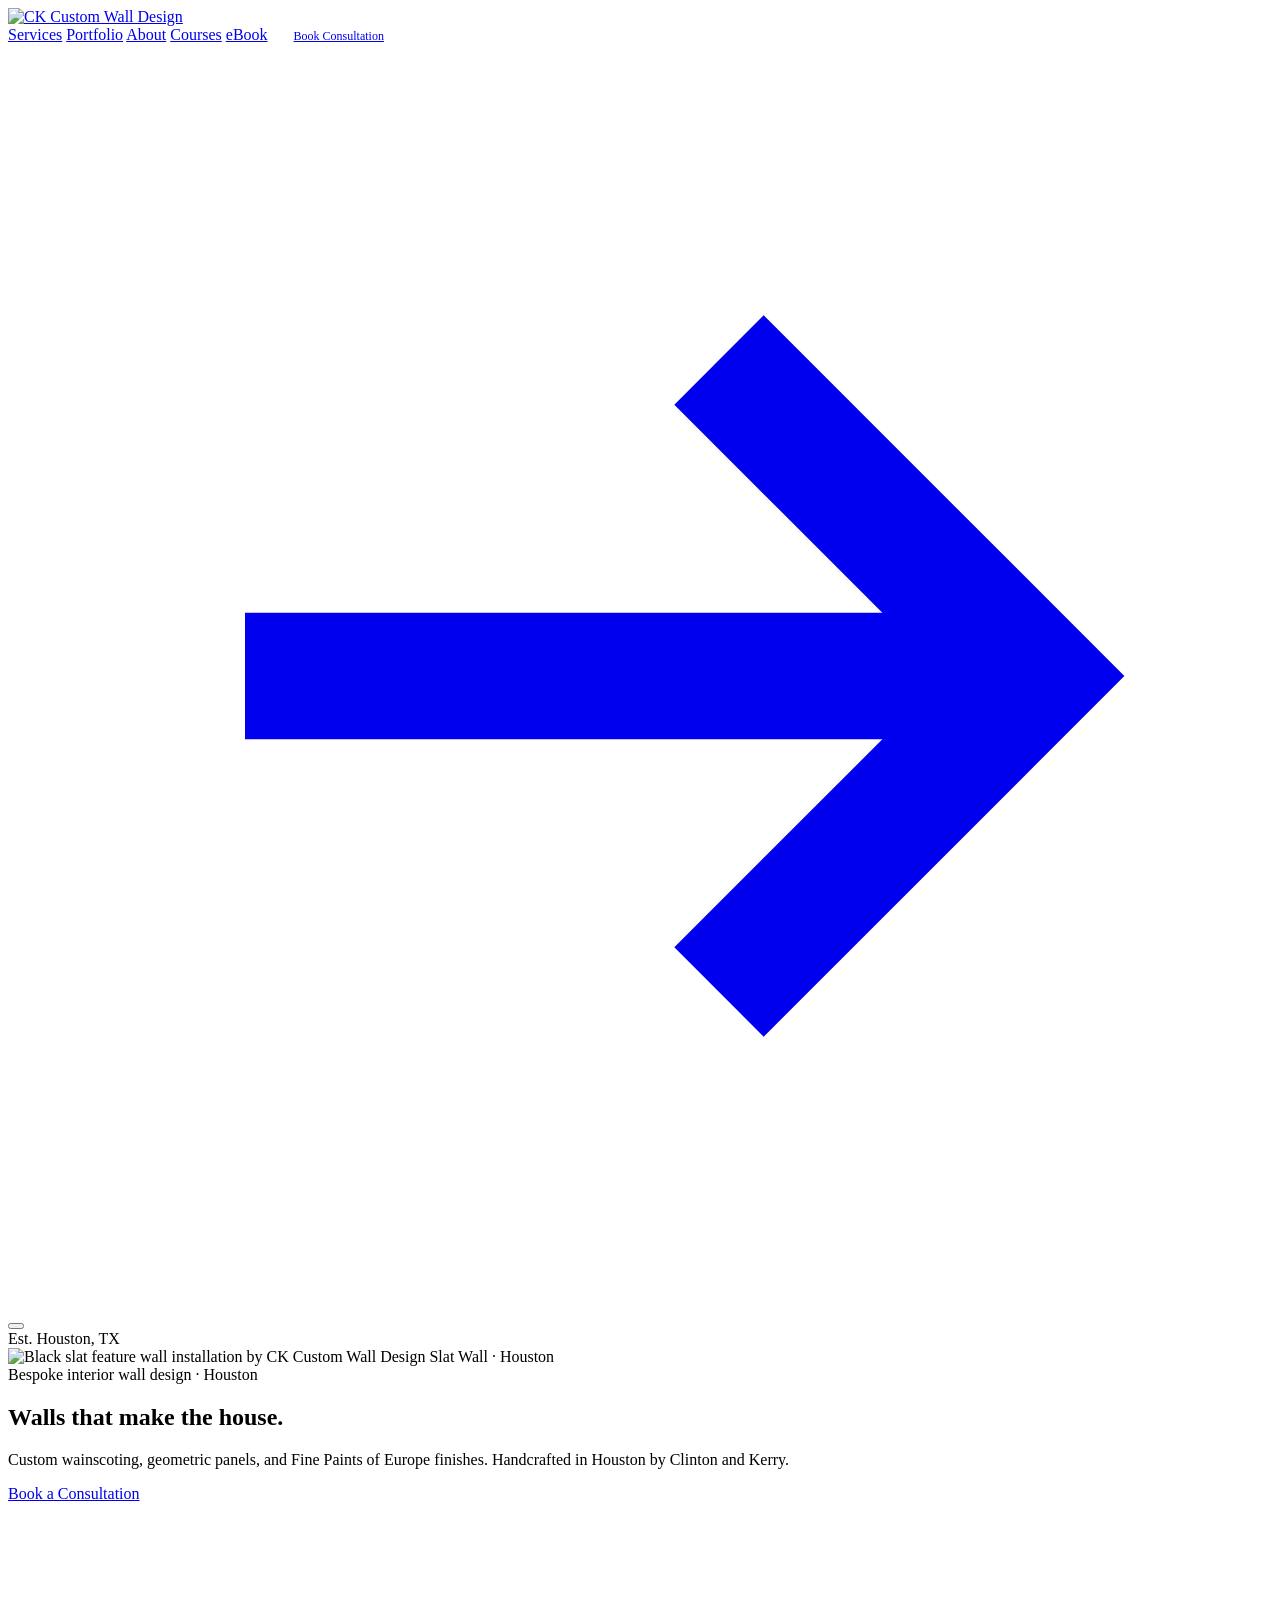
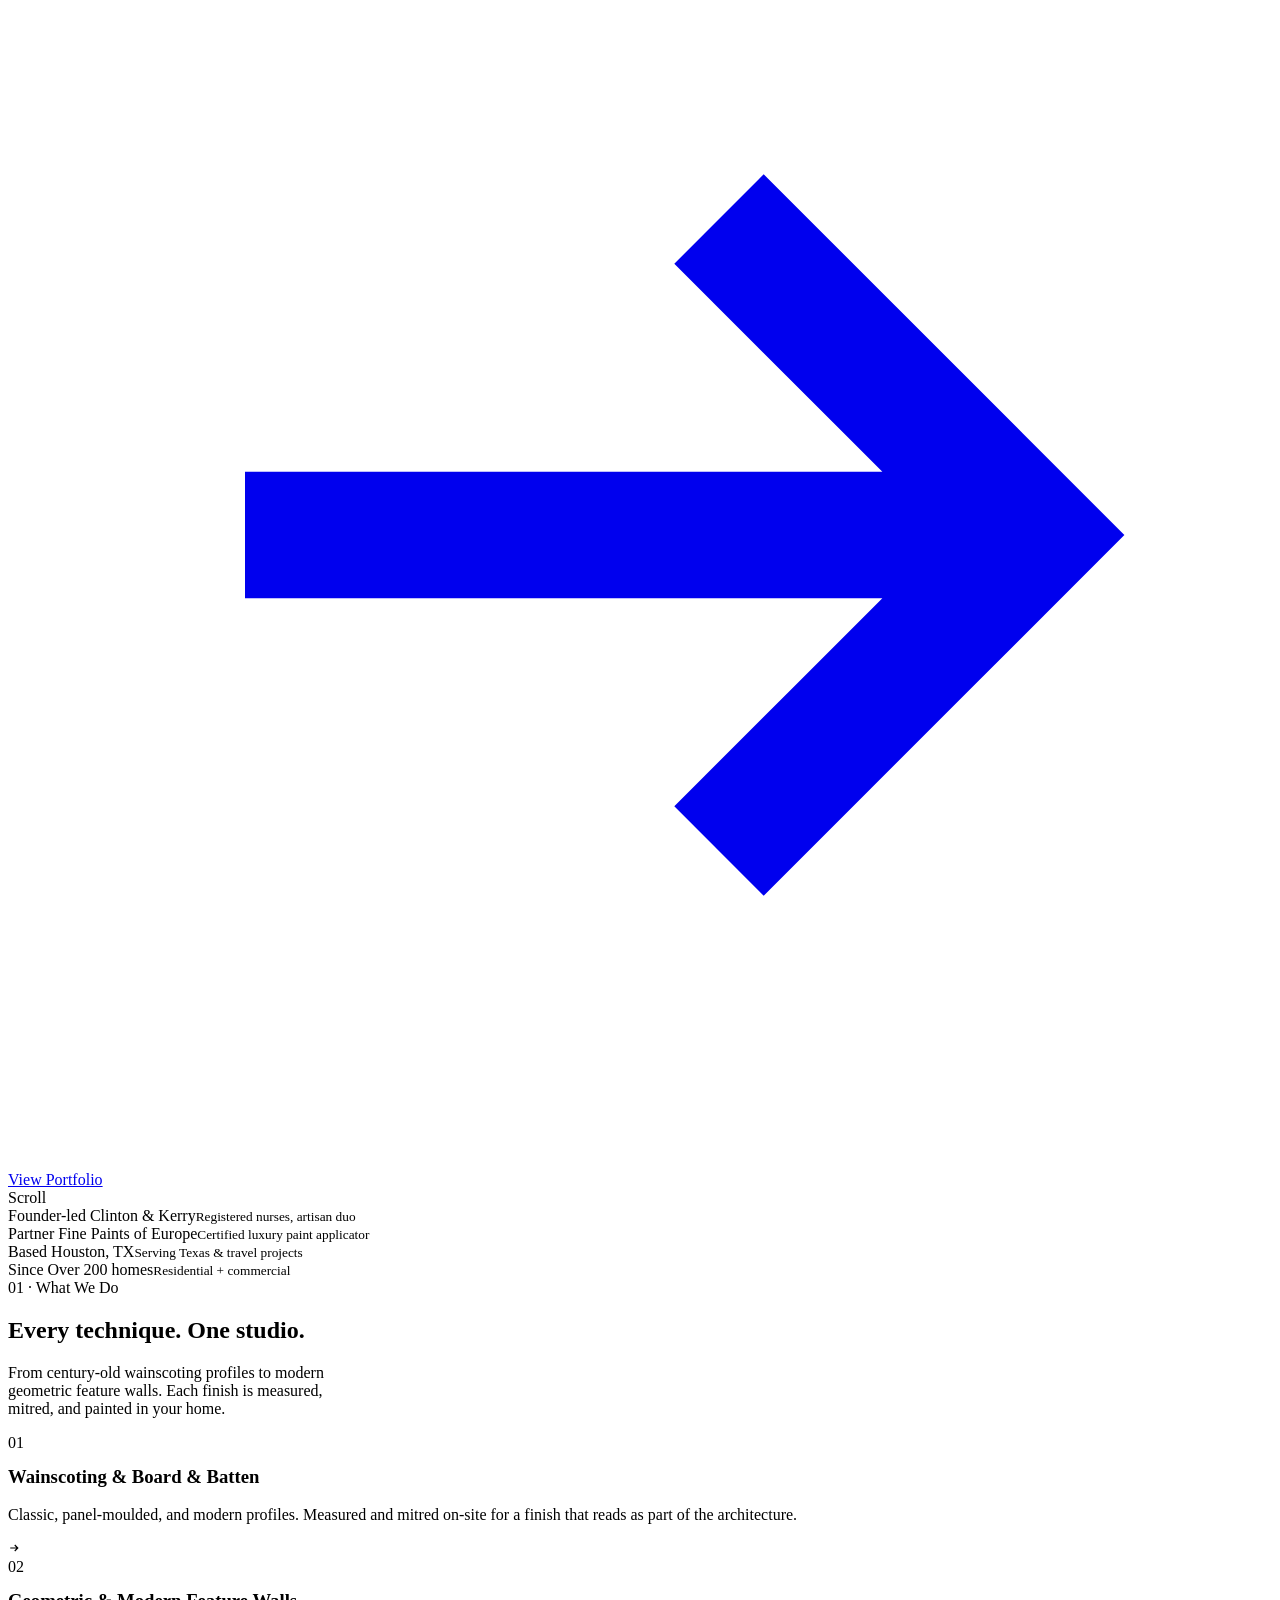
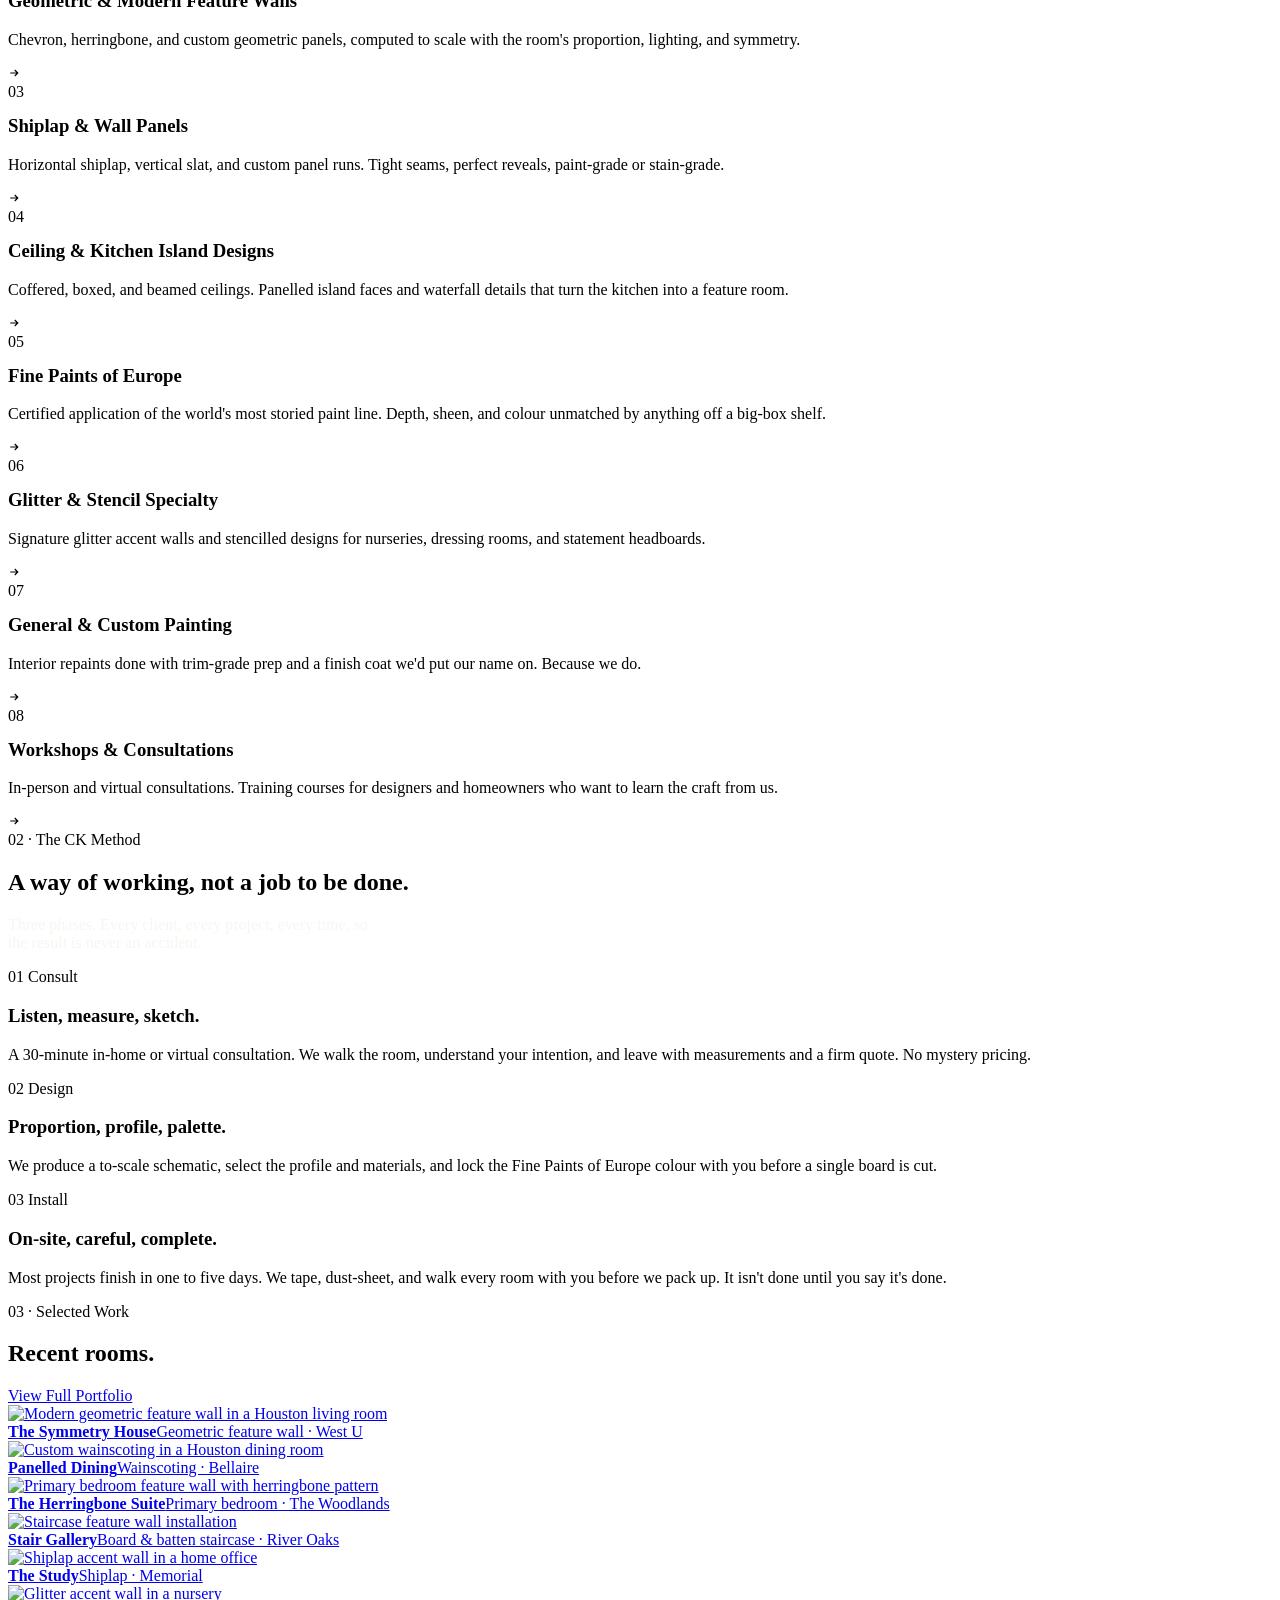
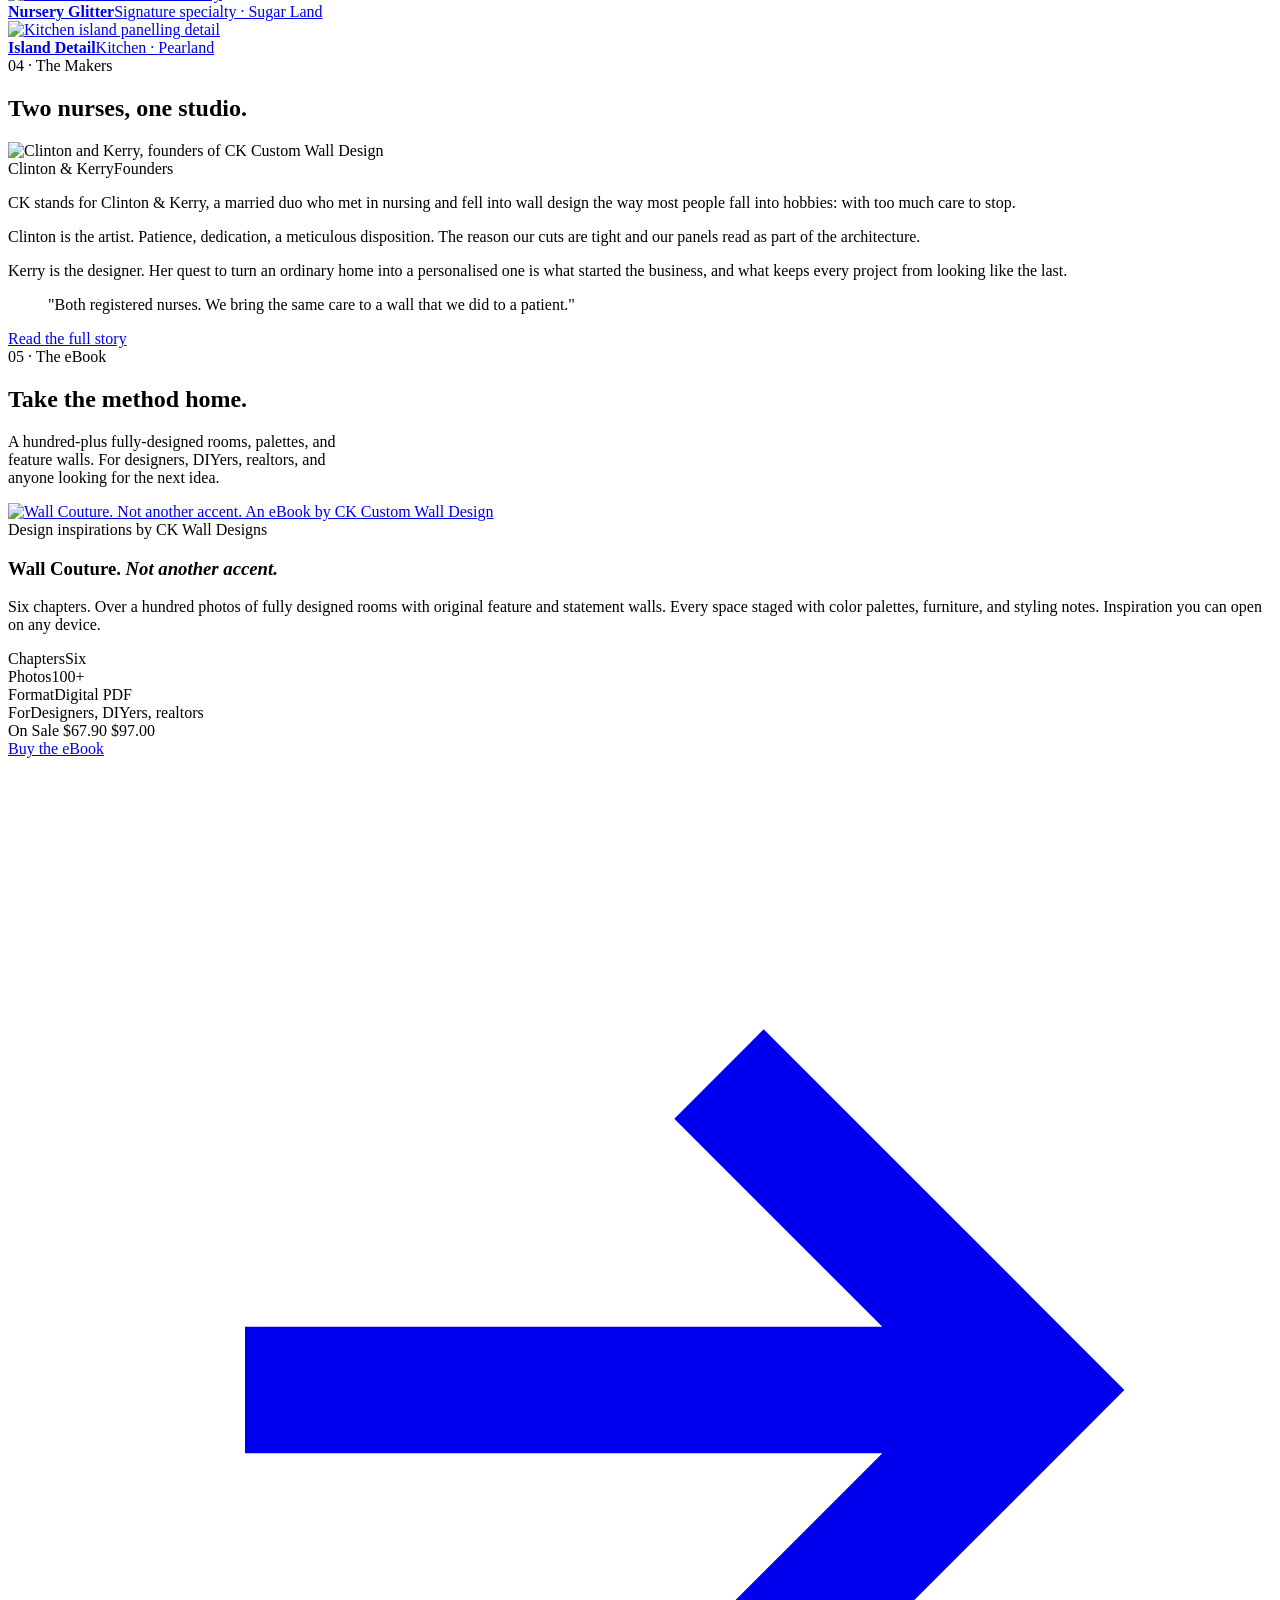
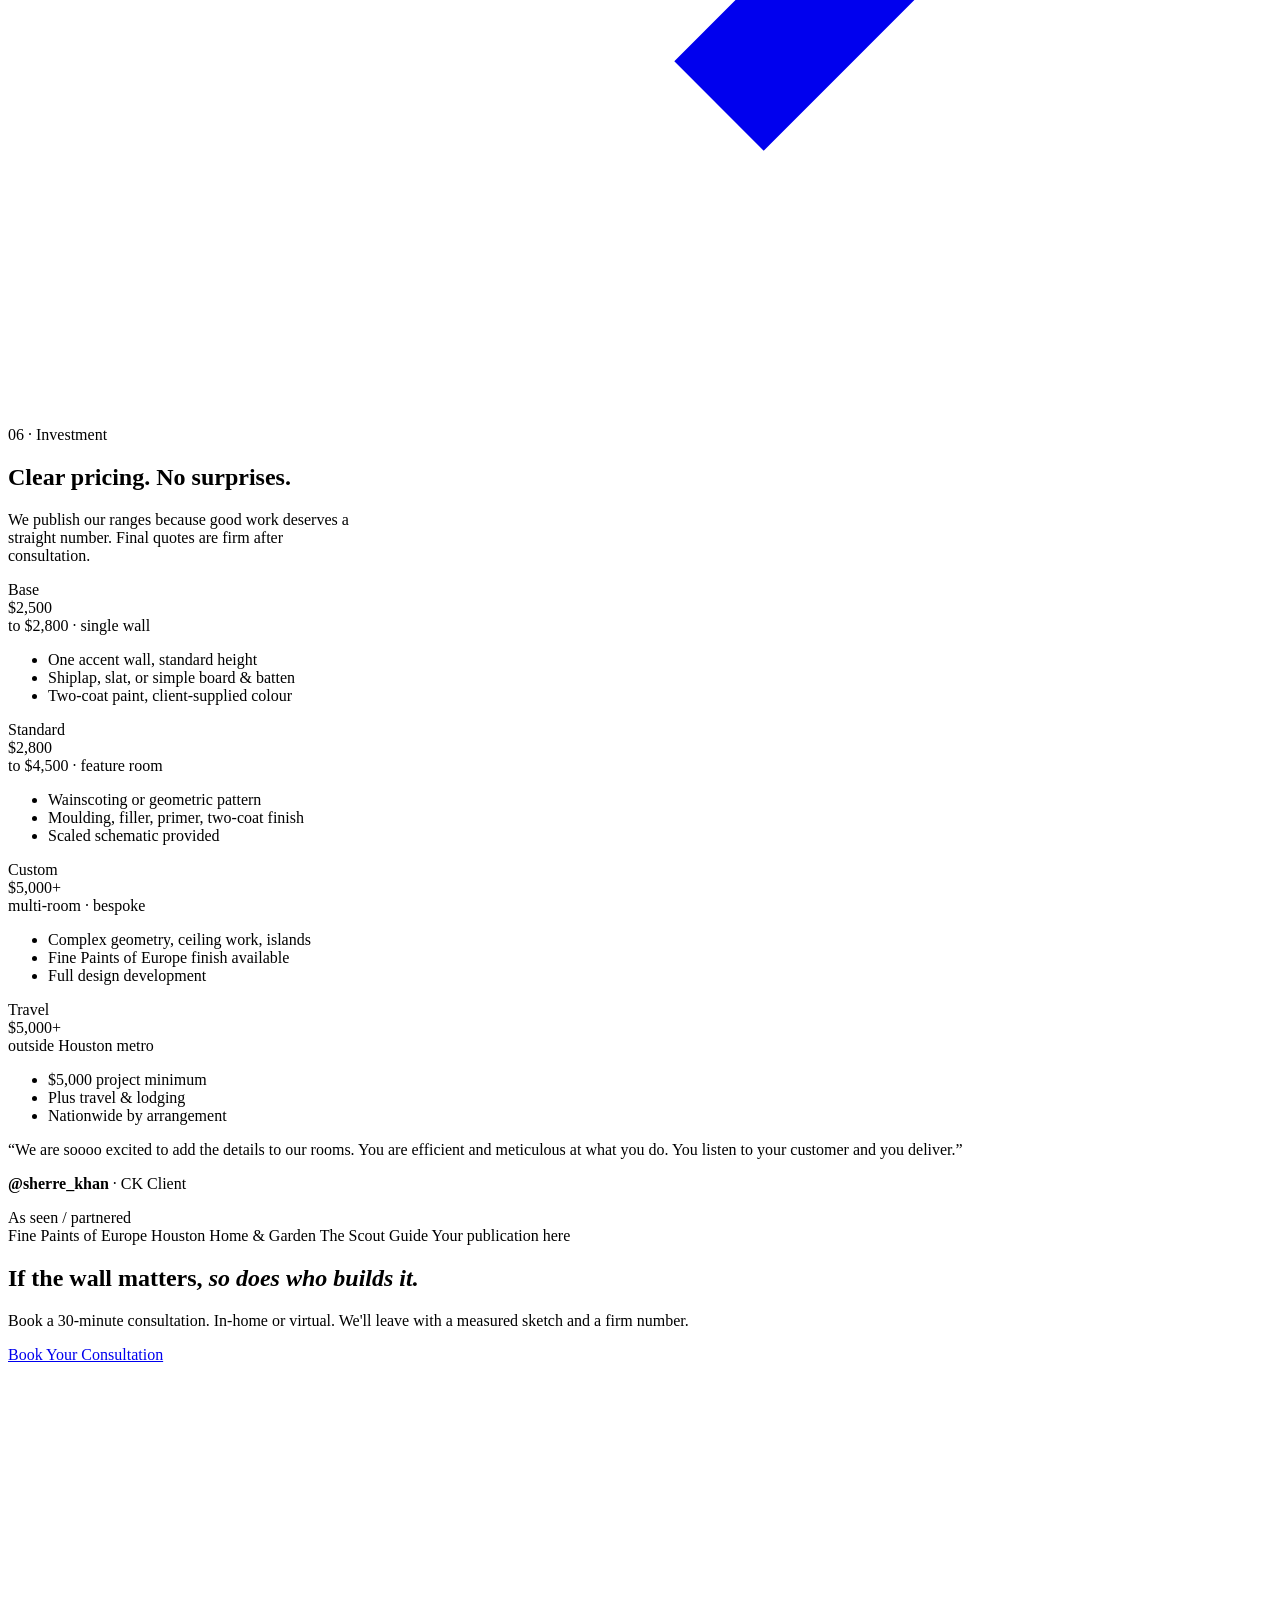
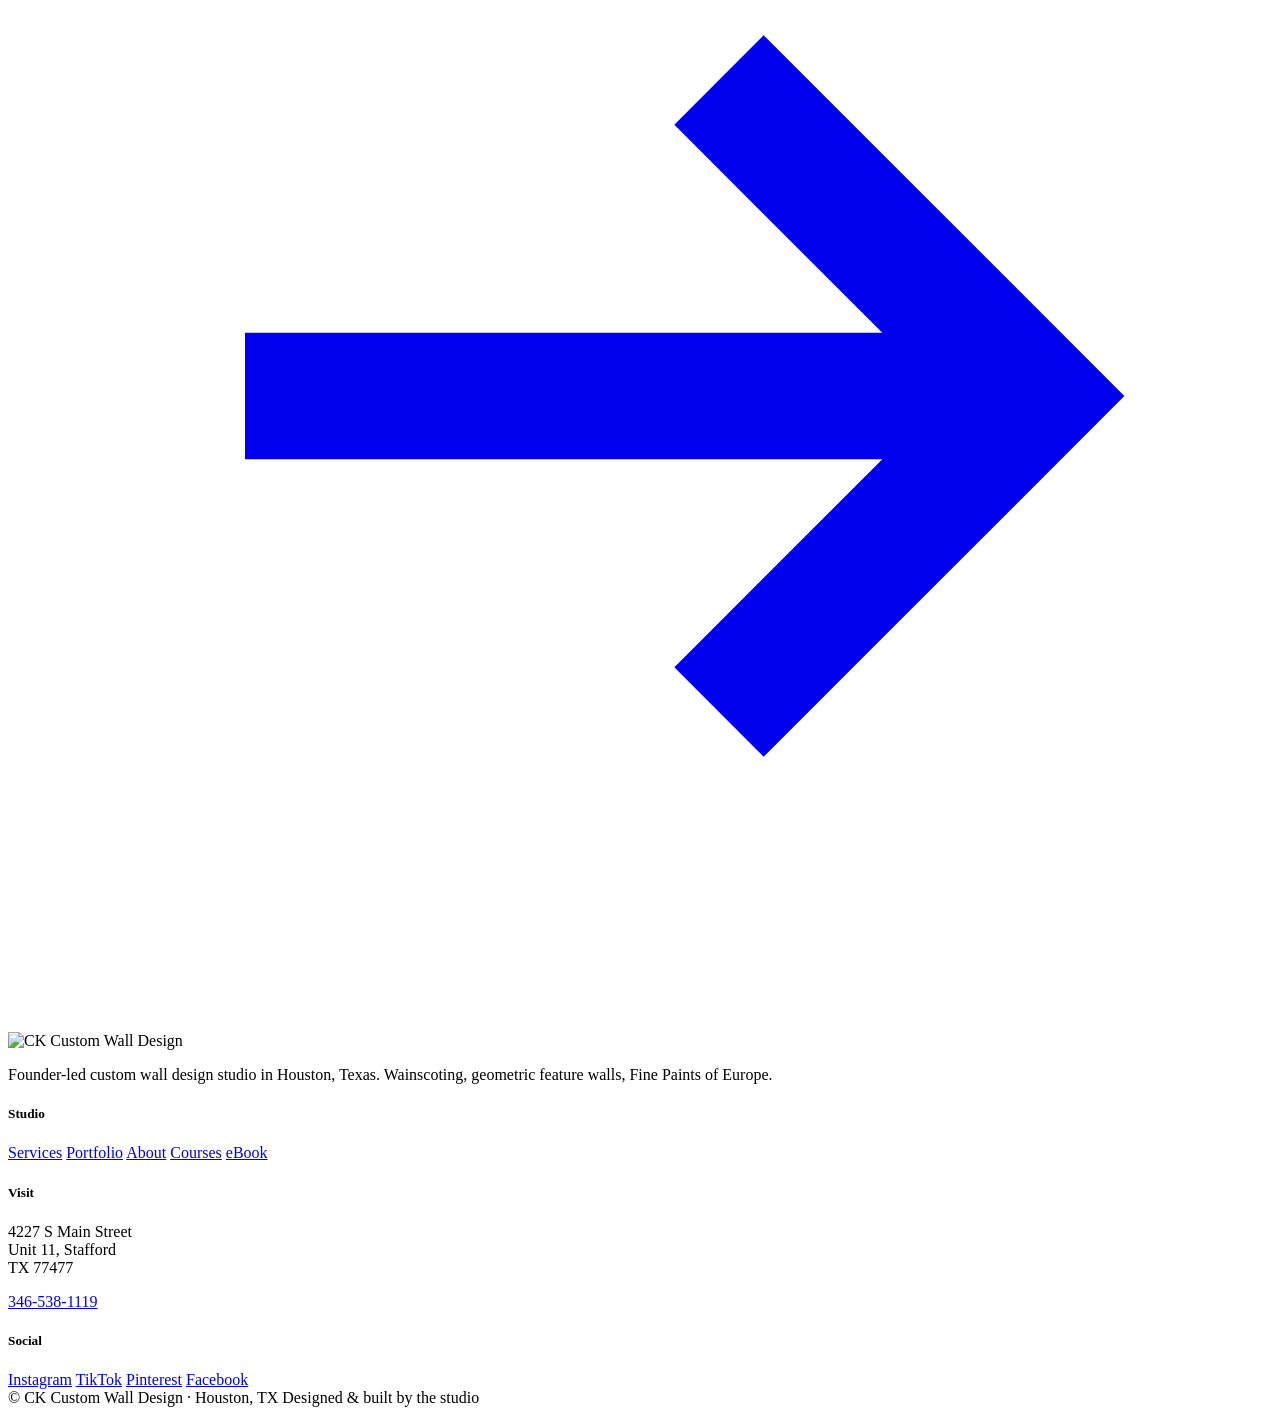
==== commit 29c40507: "Add Wall Couture eBook to the site - New "The eBook" section on homepage between Founders and Pricin" ====
--- a/site/index.html
+++ b/site/index.html
@@ -50,6 +50,7 @@
     <a href="/portfolio.html">Portfolio</a>
     <a href="/about.html">About</a>
     <a href="https://clinton-lindo.mykajabi.com/" target="_blank" rel="noopener">Courses</a>
+    <a href="https://www.ckcustomwalldesign.com/product-page/wall-couture-not-another-accent" target="_blank" rel="noopener">eBook</a>
     <a href="/contact.html" class="btn" style="padding:10px 22px;font-size:12px">Book Consultation
       <svg class="arrow" viewBox="0 0 16 16" fill="none" stroke="currentColor" stroke-width="1.6"><path d="M3 8h10M9 4l4 4-4 4"/></svg>
     </a>
@@ -269,11 +270,54 @@
   </div>
 </section>
 
+<!-- ============ EBOOK ============ -->
+<section class="ebook" data-animate="head" aria-labelledby="ebook-title">
+  <div class="wrap">
+    <div class="section-head">
+      <div class="title">
+        <span class="eyebrow">05 · The eBook</span>
+        <h2 id="ebook-title">Take the method home.</h2>
+      </div>
+      <p class="section-head-right" style="max-width:360px;color:var(--muted)">A hundred-plus fully-designed rooms, palettes, and feature walls. For designers, DIYers, realtors, and anyone looking for the next idea.</p>
+    </div>
+
+    <div class="ebook-grid">
+      <a href="https://www.ckcustomwalldesign.com/product-page/wall-couture-not-another-accent" target="_blank" rel="noopener" class="ebook-cover" aria-label="Wall Couture eBook cover — view on shop">
+        <img src="/assets/ebook/cover.png" alt="Wall Couture. Not another accent. An eBook by CK Custom Wall Design" loading="lazy">
+      </a>
+
+      <div class="ebook-copy">
+        <span class="eyebrow">Design inspirations by CK Wall Designs</span>
+        <h3 class="book-title">Wall Couture. <em>Not another accent.</em></h3>
+        <p class="lede">Six chapters. Over a hundred photos of fully designed rooms with original feature and statement walls. Every space staged with color palettes, furniture, and styling notes. Inspiration you can open on any device.</p>
+
+        <div class="ebook-features">
+          <div><span class="k">Chapters</span><span class="v">Six</span></div>
+          <div><span class="k">Photos</span><span class="v">100+</span></div>
+          <div><span class="k">Format</span><span class="v">Digital PDF</span></div>
+          <div><span class="k">For</span><span class="v">Designers, DIYers, realtors</span></div>
+        </div>
+
+        <div class="ebook-price">
+          <span class="tag">On Sale</span>
+          <span class="now">$67.90</span>
+          <span class="was">$97.00</span>
+        </div>
+
+        <a href="https://www.ckcustomwalldesign.com/product-page/wall-couture-not-another-accent" target="_blank" rel="noopener" class="btn">
+          Buy the eBook
+          <svg class="arrow" viewBox="0 0 16 16" fill="none" stroke="currentColor" stroke-width="1.6"><path d="M3 8h10M9 4l4 4-4 4"/></svg>
+        </a>
+      </div>
+    </div>
+  </div>
+</section>
+
 <!-- ============ PRICING ============ -->
 <section class="wrap" data-animate="head" aria-labelledby="pricing-title">
   <div class="section-head">
     <div class="title">
-      <span class="eyebrow">05 · Investment</span>
+      <span class="eyebrow">06 · Investment</span>
       <h2 id="pricing-title">Clear pricing. No surprises.</h2>
     </div>
     <p class="section-head-right" style="max-width:360px;color:var(--muted)">We publish our ranges because good work deserves a straight number. Final quotes are firm after consultation.</p>
@@ -368,6 +412,7 @@
       <a href="/portfolio.html">Portfolio</a>
       <a href="/about.html">About</a>
       <a href="https://clinton-lindo.mykajabi.com/" target="_blank" rel="noopener">Courses</a>
+      <a href="https://www.ckcustomwalldesign.com/product-page/wall-couture-not-another-accent" target="_blank" rel="noopener">eBook</a>
     </div>
     <div class="footer-col">
       <h5>Visit</h5>
